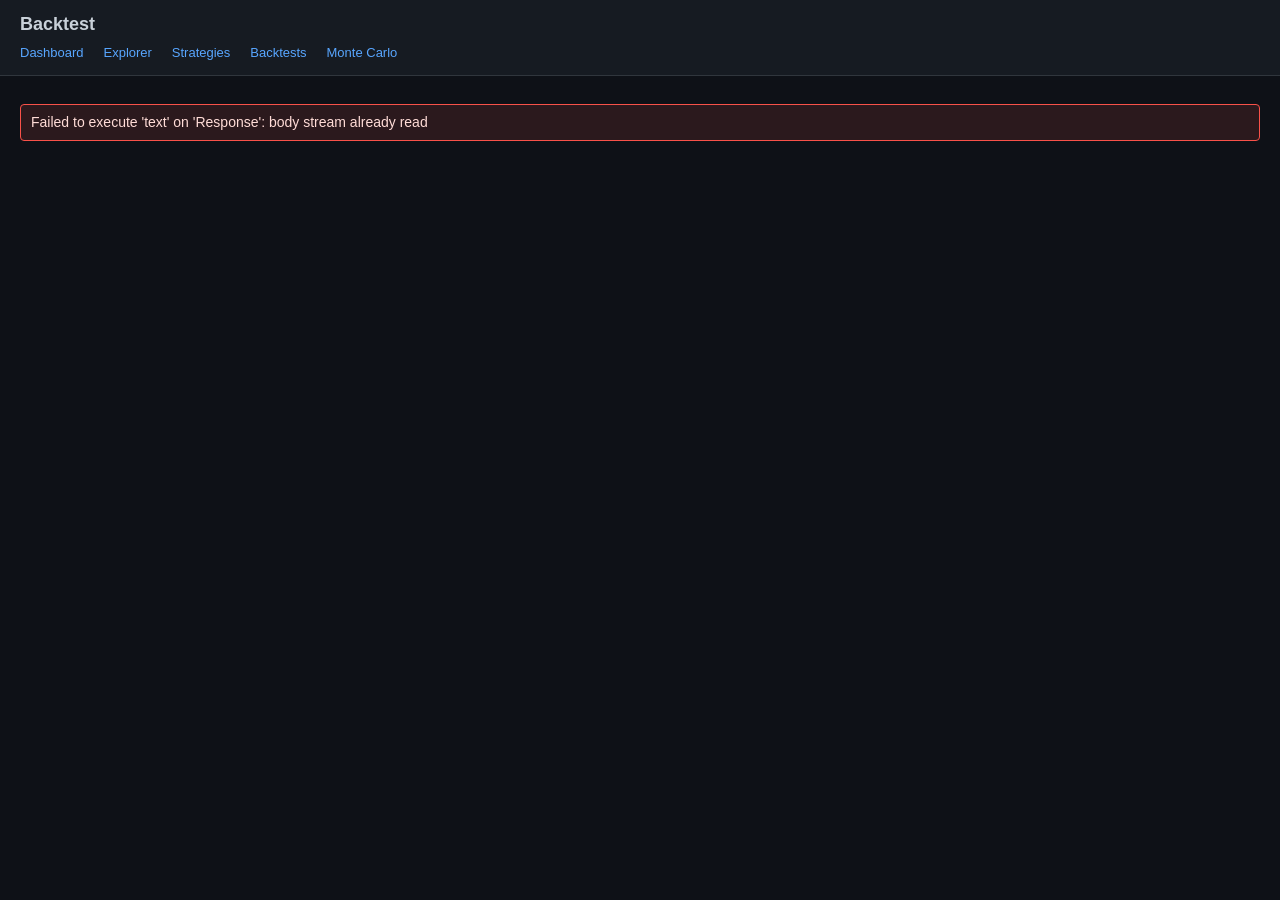
==== leadlag/ui/backtest.html @ 1ca6443f "Implement phase C backtest monte carlo UI" ====
<!doctype html>
<html lang="en">
<head>
<meta charset="utf-8">
<title>leadlag - backtest</title>
<link rel="stylesheet" href="style.css">
<script src="https://cdn.plot.ly/plotly-2.35.2.min.js"></script>
</head>
<body>
<header><h1>Backtest</h1>
<nav>
  <a href="dashboard.html">Dashboard</a>
  <a href="explorer.html">Explorer</a>
  <a href="strategy.html">Strategies</a>
  <a href="backtest.html">Backtests</a>
  <a href="montecarlo.html">Monte Carlo</a>
</nav>
</header>
<main>
<section id="list" hidden>
  <h2>All backtests</h2>
  <div id="listStatus" class="muted">Loading...</div>
  <table id="bts"><thead><tr>
    <th>id</th><th>strategy</th><th>session</th><th>n trades</th><th>net bps</th>
    <th>avg trade</th><th>win</th><th>sharpe</th><th>Monte Carlo</th>
  </tr></thead><tbody></tbody></table>
</section>

<section id="detail" hidden>
  <div class="toolbar">
    <a id="mcLink" class="button-link" href="#">Run Monte Carlo</a>
    <a id="sessionLink" class="button-link" href="#">Open Session in Explorer</a>
    <button id="exportJson">Export JSON</button>
    <span id="status" class="muted">Loading...</span>
  </div>
  <h2 id="title"></h2>
  <div class="kv" id="meta"></div>
</section>

<section id="kpis" class="cards" hidden></section>

<section id="detailCharts" hidden>
  <h2>Equity</h2>
  <div class="toolbar">
    <span>Layers</span>
    <label><input class="layerToggle" value="gross" type="checkbox" checked> Gross</label>
    <label><input class="layerToggle" value="post_fee" type="checkbox" checked> Gross - Fees</label>
    <label><input class="layerToggle" value="net" type="checkbox" checked> Net</label>
  </div>
  <div class="chart tall" id="equityChart"></div>

  <h2>Distributions</h2>
  <div class="chart-grid">
    <div class="chart small" id="pnlHist"></div>
    <div class="chart small" id="holdHist"></div>
    <div class="chart small" id="magnitudeScatter"></div>
    <div class="chart small" id="timeScatter"></div>
    <div class="chart small" id="spreadScatter"></div>
  </div>

  <h2>Breakdowns</h2>
  <div class="breakdown-grid">
    <div>
      <h3>Fee & Slippage Impact</h3>
      <table id="impact"><thead><tr><th>component</th><th>bps</th></tr></thead><tbody></tbody></table>
    </div>
    <div>
      <h3>By Spread Bucket</h3>
      <table id="spreadBuckets"><thead><tr><th>bucket</th><th>n</th><th>avg net</th><th>win</th></tr></thead><tbody></tbody></table>
    </div>
    <div>
      <h3>By Venue</h3>
      <table id="byVenue"><thead><tr><th>venue</th><th>n</th><th>avg net</th><th>fee</th><th>slip</th><th>win</th></tr></thead><tbody></tbody></table>
    </div>
    <div>
      <h3>By Signal</h3>
      <table id="bySignal"><thead><tr><th>signal</th><th>n</th><th>avg net</th><th>win</th></tr></thead><tbody></tbody></table>
    </div>
  </div>
</section>

<section id="tradesSection" hidden>
  <h2>Trades</h2>
  <div class="toolbar">
    <label>Signal <select id="signalFilter"><option value="">All</option><option>A</option><option>B</option><option>C</option></select></label>
    <label>Venue <select id="venueFilter"><option value="">All</option></select></label>
    <label>PnL <select id="pnlFilter"><option value="">All</option><option value="profit">Profit only</option><option value="loss">Loss only</option></select></label>
    <label>Exit <select id="exitFilter"><option value="">All</option></select></label>
    <label>Spread <select id="spreadFilter"><option value="">All</option><option value="0-1">0-1 bps</option><option value="1-2">1-2 bps</option><option value="2-5">2-5 bps</option><option value="5+">>5 bps</option><option value="N/A">N/A</option></select></label>
    <label>Sort <select id="sortTrades"><option value="time">time</option><option value="net">net pnl</option><option value="magnitude">magnitude</option><option value="spread">spread</option></select></label>
    <span id="tradeSummary" class="muted"></span>
  </div>
  <div class="table-scroll">
    <table id="trades"><thead><tr>
      <th>inspect</th><th>event</th><th>id</th><th>time UTC</th><th>signal</th><th>dir</th><th>σ</th>
      <th>venue</th><th>entry VWAP</th><th>entry exec</th><th>exit VWAP</th><th>exit exec</th>
      <th>reason</th><th>gross</th><th>fee</th><th>slip</th><th>net</th>
      <th>spread entry</th><th>spread exit</th><th>hold</th><th>MFE</th><th>MAE</th><th>hit</th>
    </tr></thead><tbody></tbody></table>
  </div>
</section>
</main>
<script src="app.js"></script>
<script>
let btId = qs("id");
let meta = {};
let stats = {};
let equity = [];
let trades = [];
let filteredTrades = [];

const plotLayout = {
  paper_bgcolor: "#0e1117",
  plot_bgcolor: "#0e1117",
  font: { color: "#c9d1d9" },
  margin: { t: 26, r: 55, b: 45, l: 55 },
};
const plotConfig = { responsive: true, displayModeBar: true };

async function init() {
  if (!btId) return showList();
  document.getElementById("detail").hidden = false;
  document.getElementById("kpis").hidden = false;
  document.getElementById("detailCharts").hidden = false;
  document.getElementById("tradesSection").hidden = false;
  meta = await fetchJSON(`/api/backtests/${btId}/meta`);
  stats = await fetchJSON(`/api/backtests/${btId}/stats`);
  equity = await fetchJSON(`/api/backtests/${btId}/equity`);
  trades = await fetchJSON(`/api/backtests/${btId}/trades`);
  renderHeader();
  renderCards();
  renderEquity();
  renderDistributions();
  renderBreakdowns();
  setupTradeFilters();
  applyTradeFilters();
  document.getElementById("status").textContent = "";
}

async function showList() {
  document.getElementById("list").hidden = false;
  const rows = await fetchJSON("/api/backtests");
  document.getElementById("listStatus").textContent = rows.length ? "" : "No backtests saved yet.";
  fillTable("#bts", rows, r => [
    linkTo(`backtest.html?id=${r.id}`, r.id),
    r.strategy,
    r.session_id,
    r.n_trades,
    fmt(r.total_net_pnl_bps),
    fmt(r.avg_trade_bps),
    pct(r.win_rate),
    fmt(r.sharpe),
    linkTo(`montecarlo.html?backtest=${r.id}`, "open"),
  ]);
}

function renderHeader() {
  document.getElementById("title").textContent = `${meta.strategy_name || btId} on ${meta.session_id || "session"}`;
  document.getElementById("mcLink").href = `montecarlo.html?backtest=${btId}`;
  document.getElementById("sessionLink").href = `explorer.html?session=${meta.session_id || ""}`;
  document.getElementById("exportJson").onclick = () => {
    const blob = new Blob([JSON.stringify({ meta, stats, equity, trades }, null, 2)], { type: "application/json" });
    const a = document.createElement("a");
    a.href = URL.createObjectURL(blob);
    a.download = `${btId}.json`;
    a.click();
    URL.revokeObjectURL(a.href);
  };
  const kv = document.getElementById("meta");
  kv.innerHTML = "";
  [
    ["strategy", meta.strategy_name],
    ["version", meta.strategy_version],
    ["session", meta.session_id],
    ["created", meta.backtest_date_utc || meta.created_at],
    ["computation", `${fmt(Number(meta.computation_time_s || 0), 3)}s`],
    ["slippage", meta.slippage_model],
    ["entry type", meta.entry_type],
    ["position mode", meta.position_mode],
    ["params override", JSON.stringify(meta.params_override || {})],
  ].forEach(([k, v]) => {
    kv.appendChild(el("div", { class: "k" }, [k]));
    kv.appendChild(el("div", {}, [String(v ?? "—")]));
  });
}

function renderCards() {
  const cards = [
    ["Total Net", `${signed(Number(stats.total_net_pnl_bps || 0))} bps`],
    ["Trades", stats.n_trades || 0],
    ["Win Rate", pct(stats.win_rate)],
    ["Profit Factor", fmt(stats.profit_factor)],
    ["Sharpe", fmt(stats.sharpe)],
    ["Max DD", `${fmt(stats.max_drawdown_bps)} bps`],
    ["Avg Trade", `${signed(Number(stats.avg_trade_bps || 0))} bps`],
    ["Fees", `${fmt(stats.total_fees_bps)} bps`],
    ["Slippage", `${fmt(stats.total_slippage_bps)} bps`],
    ["Avg Spread", `${fmt(stats.avg_spread_at_entry_bps)} bps`],
    ["Avg MFE", `${fmt(stats.avg_mfe_bps)} bps`],
    ["Avg MAE", `${fmt(stats.avg_mae_bps)} bps`],
  ];
  const box = document.getElementById("kpis");
  box.innerHTML = "";
  cards.forEach(([label, value]) => box.appendChild(el("div", { class: "metric-card" }, [
    el("div", { class: "metric-label" }, [label]),
    el("div", { class: "metric-value" }, [String(value)]),
  ])));
}

function renderEquity() {
  const xs = equity.map(r => new Date(Number(r.ts_ms)));
  const on = value => [...document.querySelectorAll(".layerToggle")].some(i => i.value === value && i.checked);
  const traces = [];
  if (on("gross")) traces.push({ x: xs, y: equity.map(r => r.gross_equity_bps), name: "Gross", mode: "lines", yaxis: "y" });
  if (on("post_fee")) traces.push({ x: xs, y: equity.map(r => r.post_fee_equity_bps), name: "Gross - Fees", mode: "lines", yaxis: "y" });
  if (on("net")) traces.push({ x: xs, y: equity.map(r => r.net_equity_bps), name: "Net", mode: "lines+markers", yaxis: "y",
    customdata: equity.map(r => r.trade_id), marker: { size: 7, color: equity.map(r => tradeById(r.trade_id)?.net_pnl_bps >= 0 ? "#3fb950" : "#f85149") } });
  traces.push({ x: xs, y: equity.map(r => r.drawdown_bps), name: "Drawdown", mode: "lines", fill: "tozeroy", yaxis: "y2", line: { color: "#f85149" } });
  const layout = {
    ...plotLayout,
    hovermode: "x unified",
    xaxis: { title: "UTC" },
    yaxis: { title: "cumulative bps", domain: [0.32, 1.0] },
    yaxis2: { title: "drawdown bps", domain: [0.0, 0.22] },
    legend: { orientation: "h", y: 1.08 },
  };
  Plotly.react("equityChart", traces, layout, plotConfig);
  document.getElementById("equityChart").on("plotly_click", ev => {
    const tid = ev.points && ev.points[0] && ev.points[0].customdata;
    if (tid !== undefined && tid !== null) location.href = `trade.html?backtest=${btId}&trade=${tid}`;
  });
}

function renderDistributions() {
  Plotly.react("pnlHist", [{ x: trades.map(t => t.net_pnl_bps), type: "histogram", name: "Net PnL" }], {
    ...plotLayout, title: { text: "PnL per trade" }, xaxis: { title: "net bps" }, yaxis: { title: "count" },
  }, plotConfig);
  Plotly.react("holdHist", [{ x: trades.map(t => t.hold_ms), type: "histogram", name: "Hold" }], {
    ...plotLayout, title: { text: "Hold times" }, xaxis: { title: "ms" }, yaxis: { title: "count" },
  }, plotConfig);
  scatter("magnitudeScatter", trades.map(t => t.magnitude_sigma), trades.map(t => t.net_pnl_bps), "Magnitude vs PnL", "sigma", "net bps");
  scatter("timeScatter", trades.map(t => new Date(Number(t.entry_ts_ms)).getUTCHours() + new Date(Number(t.entry_ts_ms)).getUTCMinutes() / 60), trades.map(t => t.net_pnl_bps), "Time of day vs PnL", "UTC hour", "net bps");
  scatter("spreadScatter", trades.map(t => t.spread_at_entry_bps), trades.map(t => t.net_pnl_bps), "Spread at entry vs PnL", "spread bps", "net bps");
}

function scatter(id, x, y, title, xt, yt) {
  Plotly.react(id, [{ x, y, type: "scatter", mode: "markers", marker: { color: y.map(v => Number(v) >= 0 ? "#3fb950" : "#f85149"), size: 7 }, customdata: trades.map(t => t.trade_id) }], {
    ...plotLayout, title: { text: title }, xaxis: { title: xt }, yaxis: { title: yt },
  }, plotConfig);
  document.getElementById(id).on("plotly_click", ev => {
    const tid = ev.points && ev.points[0] && ev.points[0].customdata;
    if (tid !== undefined && tid !== null) location.href = `trade.html?backtest=${btId}&trade=${tid}`;
  });
}

function renderBreakdowns() {
  const impact = stats.fee_impact || {};
  fillTable("#impact", [
    ["Gross", impact.gross_bps],
    ["Fees", -Math.abs(Number(impact.fees_bps || 0))],
    ["Slippage", -Math.abs(Number(impact.slippage_bps || 0))],
    ["Net", impact.net_bps],
  ], r => [r[0], signed(Number(r[1] || 0))]);
  fillGroupTable("#spreadBuckets", stats.by_spread_bucket || {});
  fillRichGroupTable("#byVenue", stats.by_venue || {});
  fillGroupTable("#bySignal", stats.by_signal || {});
}

function fillGroupTable(sel, obj) {
  const rows = Object.entries(obj).map(([k, v]) => ({ key: k, ...v }));
  fillTable(sel, rows, r => [r.key, r.n, fmt(r.avg_net_pnl_bps ?? r.avg_pnl_bps), pct(r.win_rate)]);
}
function fillRichGroupTable(sel, obj) {
  const rows = Object.entries(obj).map(([k, v]) => ({ key: k, ...v }));
  fillTable(sel, rows, r => [r.key, r.n, fmt(r.avg_pnl_bps), fmt(r.avg_fee_bps), fmt(r.avg_slippage_bps), pct(r.win_rate)]);
}

function setupTradeFilters() {
  const venues = [...new Set(trades.map(t => t.venue))].sort();
  const exits = [...new Set(trades.map(t => t.exit_reason))].sort();
  document.getElementById("venueFilter").innerHTML = `<option value="">All</option>` + venues.map(v => `<option value="${v}">${v}</option>`).join("");
  document.getElementById("exitFilter").innerHTML = `<option value="">All</option>` + exits.map(v => `<option value="${v}">${v}</option>`).join("");
  ["signalFilter", "venueFilter", "pnlFilter", "exitFilter", "spreadFilter", "sortTrades"].forEach(id => {
    document.getElementById(id).onchange = applyTradeFilters;
  });
}

function applyTradeFilters() {
  const sig = document.getElementById("signalFilter").value;
  const venue = document.getElementById("venueFilter").value;
  const pnl = document.getElementById("pnlFilter").value;
  const exit = document.getElementById("exitFilter").value;
  const spread = document.getElementById("spreadFilter").value;
  filteredTrades = trades.filter(t => {
    if (sig && t.signal_type !== sig) return false;
    if (venue && t.venue !== venue) return false;
    if (pnl === "profit" && Number(t.net_pnl_bps) <= 0) return false;
    if (pnl === "loss" && Number(t.net_pnl_bps) >= 0) return false;
    if (exit && t.exit_reason !== exit) return false;
    if (spread && bucketOf(t.spread_at_entry_bps) !== spread) return false;
    return true;
  });
  const sort = document.getElementById("sortTrades").value;
  if (sort === "net") filteredTrades.sort((a, b) => Number(b.net_pnl_bps) - Number(a.net_pnl_bps));
  else if (sort === "magnitude") filteredTrades.sort((a, b) => Number(b.magnitude_sigma) - Number(a.magnitude_sigma));
  else if (sort === "spread") filteredTrades.sort((a, b) => Number(b.spread_at_entry_bps || -1) - Number(a.spread_at_entry_bps || -1));
  else filteredTrades.sort((a, b) => Number(a.entry_ts_ms) - Number(b.entry_ts_ms));
  renderTradesTable();
}

function renderTradesTable() {
  document.getElementById("tradeSummary").textContent = `Showing ${filteredTrades.length} of ${trades.length} trades`;
  fillTable("#trades", filteredTrades, t => [
    linkTo(`trade.html?backtest=${btId}&trade=${t.trade_id}`, "Inspect"),
    linkTo(`explorer.html?session=${meta.session_id}&event=${t.signal_bin_idx}&mode=trade&backtest=${btId}&trade=${t.trade_id}`, "View Event"),
    t.trade_id,
    utc(t.entry_ts_ms),
    t.signal_type,
    Number(t.direction) > 0 ? "UP" : "DOWN",
    fmt(t.magnitude_sigma),
    t.venue,
    fmt(t.entry_price_vwap, 4),
    fmt(t.entry_price_exec, 4),
    fmt(t.exit_price_vwap, 4),
    fmt(t.exit_price_exec, 4),
    t.exit_reason,
    signed(Number(t.gross_pnl_bps)),
    `${fmt(t.fee_total_bps)} (${t.fee_type_entry || t.fee_type}/${t.fee_type_exit || "taker"})`,
    `${fmt(t.slippage_total_bps)} (${t.slippage_source_entry || t.slippage_source})`,
    signed(Number(t.net_pnl_bps)),
    t.spread_at_entry_bps === null ? "N/A" : fmt(t.spread_at_entry_bps),
    t.spread_at_exit_bps === null ? "N/A" : fmt(t.spread_at_exit_bps),
    fmt(t.hold_ms, 0),
    fmt(t.mfe_bps),
    fmt(t.mae_bps),
    Number(t.net_pnl_bps) > 0 ? "yes" : "no",
  ]);
  document.querySelectorAll("#trades tbody tr").forEach((tr, i) => {
    tr.classList.toggle("profit-row", Number(filteredTrades[i].net_pnl_bps) >= 0);
    tr.classList.toggle("loss-row", Number(filteredTrades[i].net_pnl_bps) < 0);
  });
}

function bucketOf(spread) {
  if (spread === null || spread === undefined || Number.isNaN(Number(spread))) return "N/A";
  const s = Number(spread);
  if (s <= 1) return "0-1";
  if (s <= 2) return "1-2";
  if (s <= 5) return "2-5";
  return "5+";
}
function tradeById(id) {
  return trades.find(t => Number(t.trade_id) === Number(id));
}

document.querySelectorAll(".layerToggle").forEach(input => input.onchange = renderEquity);

(async () => {
  try {
    await init();
  } catch (err) {
    showError("main", err);
  }
})();
</script>
</body>
</html>
---- leadlag/ui/style.css ----
* { box-sizing: border-box; }
body { font: 14px/1.4 -apple-system, BlinkMacSystemFont, "Segoe UI", Roboto, sans-serif;
       margin: 0; padding: 0; background: #0e1117; color: #c9d1d9; }
header { padding: 12px 20px; background: #161b22; border-bottom: 1px solid #30363d; }
header h1 { margin: 0 0 6px; font-size: 18px; }
nav a { color: #58a6ff; margin-right: 16px; text-decoration: none; font-size: 13px; }
nav a:hover { text-decoration: underline; }
main { padding: 20px; max-width: 1400px; margin: 0 auto; }
section { margin-bottom: 32px; }
h2 { font-size: 15px; border-bottom: 1px solid #30363d; padding-bottom: 6px; margin: 0 0 12px; }
table { border-collapse: collapse; width: 100%; font-size: 13px; }
th, td { text-align: left; padding: 6px 10px; border-bottom: 1px solid #21262d; }
th { background: #161b22; color: #8b949e; font-weight: normal; }
tr:hover td { background: #161b22; }
a { color: #58a6ff; text-decoration: none; }
a:hover { text-decoration: underline; }
.filters, .toolbar { display: flex; gap: 8px; flex-wrap: wrap; margin-bottom: 12px; align-items: center; }
.filters input, .filters select, .filters button,
.toolbar input, .toolbar select, .toolbar button, .button-link {
  background: #161b22; color: #c9d1d9; border: 1px solid #30363d;
  padding: 4px 8px; font: inherit; border-radius: 4px;
}
.filters button, .toolbar button, .button-link { cursor: pointer; }
.filters button:hover, .toolbar button:hover, .button-link:hover { background: #21262d; text-decoration: none; }
.segmented button.active { border-color: #58a6ff; background: #0d419d; color: #fff; }
.button-link.disabled { opacity: 0.45; pointer-events: none; }
.kv { display: grid; grid-template-columns: 200px 1fr; row-gap: 4px; font-size: 13px; }
.kv.compact { grid-template-columns: 150px 1fr; }
.kv .k { color: #8b949e; }
pre { background: #161b22; padding: 12px; border-radius: 4px; overflow-x: auto; font-size: 12px; }
.chart { width: 100%; height: 420px; margin-top: 12px; }
.chart.tall { height: 620px; }
.chart.small { height: 330px; margin-top: 0; }
.muted { color: #8b949e; }
.error, .banner {
  border: 1px solid #f85149; color: #ffdcd7; background: rgba(248,81,73,0.12);
  padding: 8px 10px; border-radius: 4px; margin: 8px 0;
}
.banner { border-color: #d29922; color: #f0d98a; background: rgba(210,153,34,0.12); }
.section-title { color: #f0f6fc; font-size: 15px; margin-bottom: 8px; }
.explorer-grid {
  display: grid; grid-template-columns: minmax(360px, 42%) 1fr; gap: 18px; align-items: start;
}
.event-panel { max-height: 780px; overflow: auto; border: 1px solid #21262d; }
.event-panel table, #followers { table-layout: fixed; }
tr.selected td { background: #1f6feb33; }
.chart-panel { min-width: 0; }
.trade-grid {
  display: grid; grid-template-columns: minmax(0, 1fr) 330px; gap: 18px; align-items: start;
}
.trade-summary { display: flex; flex-wrap: wrap; gap: 8px; }
.pill {
  border: 1px solid #30363d; border-radius: 4px; padding: 6px 8px; background: #161b22;
}
aside { border-left: 1px solid #30363d; padding-left: 16px; }
.cards {
  display: grid; grid-template-columns: repeat(auto-fit, minmax(150px, 1fr));
  gap: 10px; margin-bottom: 22px;
}
.metric-card {
  border: 1px solid #30363d; background: #161b22; border-radius: 6px;
  padding: 10px; min-height: 74px;
}
.metric-label { color: #8b949e; font-size: 12px; margin-bottom: 6px; }
.metric-value { color: #f0f6fc; font-size: 18px; font-weight: 600; }
.chart-grid {
  display: grid; grid-template-columns: repeat(auto-fit, minmax(360px, 1fr));
  gap: 14px; margin-bottom: 24px;
}
.breakdown-grid {
  display: grid; grid-template-columns: repeat(auto-fit, minmax(280px, 1fr));
  gap: 16px;
}
h3 { font-size: 13px; color: #8b949e; font-weight: 600; margin: 0 0 8px; }
.table-scroll { max-height: 720px; overflow: auto; border: 1px solid #21262d; }
.profit-row td { background: rgba(63,185,80,0.035); }
.loss-row td { background: rgba(248,81,73,0.04); }
@media (max-width: 980px) {
  .explorer-grid, .trade-grid { grid-template-columns: 1fr; }
  aside { border-left: 0; padding-left: 0; }
}
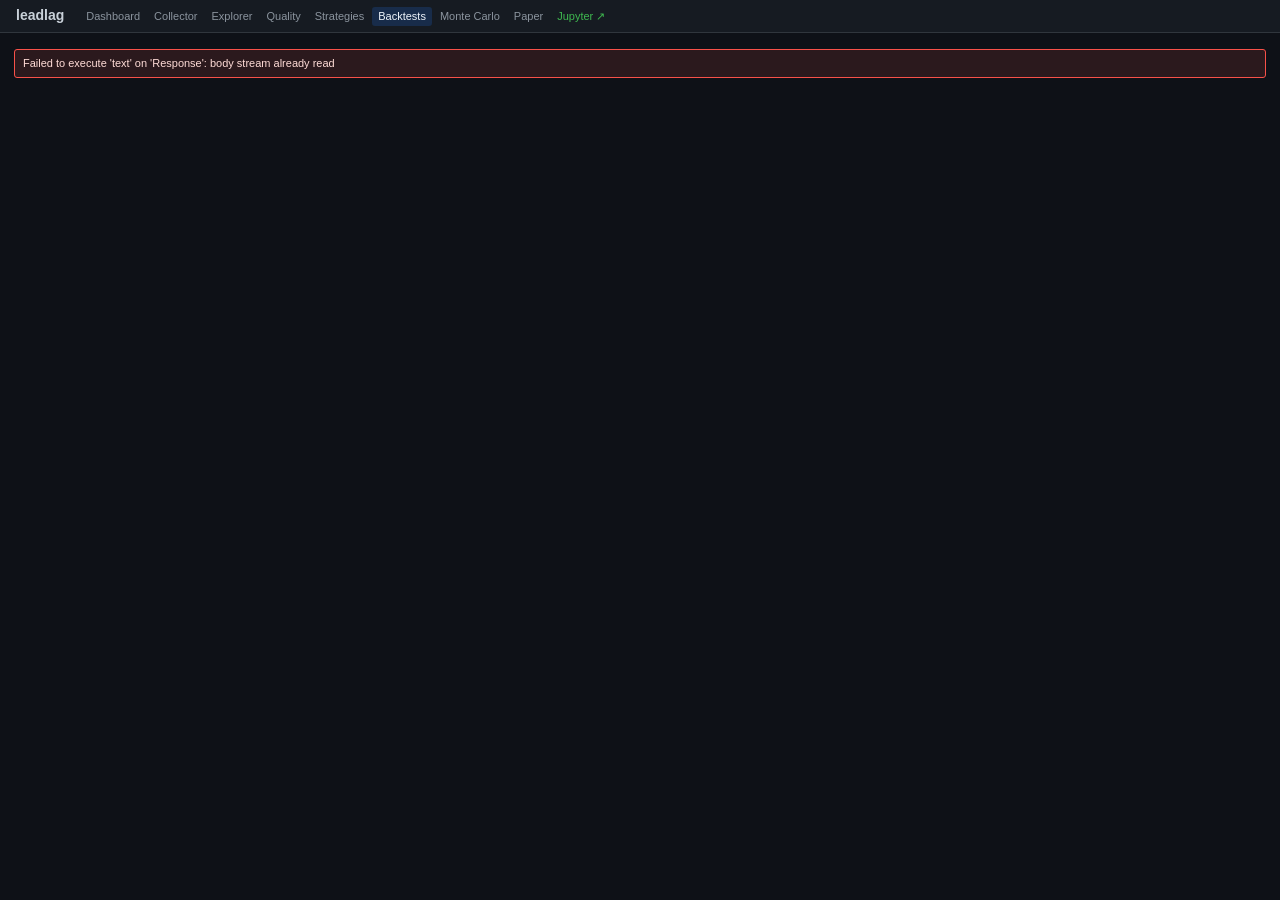
==== commit 0617eb98: "before 07 audit  apply" ====
--- a/leadlag/ui/backtest.html
+++ b/leadlag/ui/backtest.html
@@ -7,13 +7,17 @@
 <script src="https://cdn.plot.ly/plotly-2.35.2.min.js"></script>
 </head>
 <body>
-<header><h1>Backtest</h1>
+<header><h1>leadlag</h1>
 <nav>
   <a href="dashboard.html">Dashboard</a>
+  <a href="collector.html">Collector</a>
   <a href="explorer.html">Explorer</a>
+  <a href="quality.html">Quality</a>
   <a href="strategy.html">Strategies</a>
-  <a href="backtest.html">Backtests</a>
+  <a href="backtest.html" class="active">Backtests</a>
   <a href="montecarlo.html">Monte Carlo</a>
+  <a href="paper.html">Paper</a>
+  <a href="/leadlag-lab/lab/" target="_blank" class="nav-jupyter">Jupyter ↗</a>
 </nav>
 </header>
 <main>
@@ -37,7 +41,20 @@
   <div class="kv" id="meta"></div>
 </section>
 
-<section id="kpis" class="cards" hidden></section>
+<section id="kpis" class="kpi-groups" hidden>
+  <div class="section-group kpi-group">
+    <h3>PnL</h3>
+    <div class="cards" id="pnlCards"></div>
+  </div>
+  <div class="section-group kpi-group">
+    <h3>Risk</h3>
+    <div class="cards" id="riskCards"></div>
+  </div>
+  <div class="section-group kpi-group">
+    <h3>Execution</h3>
+    <div class="cards" id="execCards"></div>
+  </div>
+</section>
 
 <section id="detailCharts" hidden>
   <h2>Equity</h2>
@@ -45,6 +62,7 @@
     <span>Layers</span>
     <label><input class="layerToggle" value="gross" type="checkbox" checked> Gross</label>
     <label><input class="layerToggle" value="post_fee" type="checkbox" checked> Gross - Fees</label>
+    <label><input class="layerToggle" value="slippage" type="checkbox" checked> -Slippage</label>
     <label><input class="layerToggle" value="net" type="checkbox" checked> Net</label>
   </div>
   <div class="chart tall" id="equityChart"></div>
@@ -75,6 +93,14 @@
     <div>
       <h3>By Signal</h3>
       <table id="bySignal"><thead><tr><th>signal</th><th>n</th><th>avg net</th><th>win</th></tr></thead><tbody></tbody></table>
+    </div>
+    <div>
+      <h3>By Entry Type</h3>
+      <table id="byEntryType"><thead><tr><th>type</th><th>n</th><th>avg fee</th><th>avg slip</th><th>fill rate</th><th>win</th></tr></thead><tbody></tbody></table>
+    </div>
+    <div>
+      <h3>By Exit Reason</h3>
+      <table id="byExitReason"><thead><tr><th>reason</th><th>n</th><th>avg net</th><th>win</th></tr></thead><tbody></tbody></table>
     </div>
   </div>
 </section>
@@ -108,14 +134,6 @@
 let equity = [];
 let trades = [];
 let filteredTrades = [];
-
-const plotLayout = {
-  paper_bgcolor: "#0e1117",
-  plot_bgcolor: "#0e1117",
-  font: { color: "#c9d1d9" },
-  margin: { t: 26, r: 55, b: 45, l: 55 },
-};
-const plotConfig = { responsive: true, displayModeBar: true };
 
 async function init() {
   if (!btId) return showList();
@@ -180,31 +198,40 @@
     ["params override", JSON.stringify(meta.params_override || {})],
   ].forEach(([k, v]) => {
     kv.appendChild(el("div", { class: "k" }, [k]));
-    kv.appendChild(el("div", {}, [String(v ?? "—")]));
+    kv.appendChild(el("div", {}, [String(v ?? "\u2014")]));
   });
 }
 
 function renderCards() {
-  const cards = [
+  fillCards("pnlCards", [
     ["Total Net", `${signed(Number(stats.total_net_pnl_bps || 0))} bps`],
+    ["Avg Trade", `${signed(Number(stats.avg_trade_bps || 0))} bps`],
+    ["Profit Factor", fmt(stats.profit_factor)],
+    ["Fees", `${fmt(stats.total_fees_bps)} bps`],
+    ["Slippage", `${fmt(stats.total_slippage_bps)} bps`],
+    ["Avg Win", `${signed(Number(stats.avg_win_bps || 0))} bps`],
+    ["Avg Loss", `${signed(Number(stats.avg_loss_bps || 0))} bps`],
+    ["Best Trade", `${signed(Number(stats.best_trade_bps || 0))} bps`],
+    ["Worst Trade", `${signed(Number(stats.worst_trade_bps || 0))} bps`],
+    ["Fee % of Gross", stats.fee_pct_of_gross != null ? fmt(stats.fee_pct_of_gross) + "%" : "—"],
+    ["Slippage % of Gross", stats.slippage_pct_of_gross != null ? fmt(stats.slippage_pct_of_gross) + "%" : "—"],
+  ]);
+  fillCards("riskCards", [
+    ["Sharpe", fmt(stats.sharpe)],
+    ["Max DD", `${fmt(stats.max_drawdown_bps)} bps`],
+    ["Max DD Duration", stats.max_dd_duration_ms != null ? seconds(stats.max_dd_duration_ms / 1000) : "—"],
+    ["Avg MFE", `${fmt(stats.avg_mfe_bps)} bps`],
+    ["Avg MAE", `${fmt(stats.avg_mae_bps)} bps`],
+    ["MFE/MAE Ratio", stats.mfe_mae_ratio != null ? fmt(stats.mfe_mae_ratio) : "—"],
+    ["Consec Wins", stats.consecutive_wins != null ? stats.consecutive_wins : "—"],
+    ["Consec Losses", stats.consecutive_losses != null ? stats.consecutive_losses : "—"],
+  ]);
+  fillCards("execCards", [
     ["Trades", stats.n_trades || 0],
     ["Win Rate", pct(stats.win_rate)],
-    ["Profit Factor", fmt(stats.profit_factor)],
-    ["Sharpe", fmt(stats.sharpe)],
-    ["Max DD", `${fmt(stats.max_drawdown_bps)} bps`],
-    ["Avg Trade", `${signed(Number(stats.avg_trade_bps || 0))} bps`],
-    ["Fees", `${fmt(stats.total_fees_bps)} bps`],
-    ["Slippage", `${fmt(stats.total_slippage_bps)} bps`],
     ["Avg Spread", `${fmt(stats.avg_spread_at_entry_bps)} bps`],
-    ["Avg MFE", `${fmt(stats.avg_mfe_bps)} bps`],
-    ["Avg MAE", `${fmt(stats.avg_mae_bps)} bps`],
-  ];
-  const box = document.getElementById("kpis");
-  box.innerHTML = "";
-  cards.forEach(([label, value]) => box.appendChild(el("div", { class: "metric-card" }, [
-    el("div", { class: "metric-label" }, [label]),
-    el("div", { class: "metric-value" }, [String(value)]),
-  ])));
+    ["Trades/Hour", stats.trades_per_hour != null ? fmt(stats.trades_per_hour) : "—"],
+  ]);
 }
 
 function renderEquity() {
@@ -213,18 +240,26 @@
   const traces = [];
   if (on("gross")) traces.push({ x: xs, y: equity.map(r => r.gross_equity_bps), name: "Gross", mode: "lines", yaxis: "y" });
   if (on("post_fee")) traces.push({ x: xs, y: equity.map(r => r.post_fee_equity_bps), name: "Gross - Fees", mode: "lines", yaxis: "y" });
+  if (on("slippage")) {
+    traces.push({ x: xs, y: equity.map(r => r.post_fee_equity_bps), name: "Slippage upper", mode: "none", yaxis: "y", showlegend: false, hoverinfo: "skip" });
+    traces.push({ x: xs, y: equity.map(r => r.net_equity_bps), name: "Slippage impact", mode: "lines", fill: "tonexty", fillcolor: "rgba(248,81,73,0.15)", line: { color: "rgba(248,81,73,0.4)", width: 1 }, yaxis: "y", showlegend: true });
+  }
   if (on("net")) traces.push({ x: xs, y: equity.map(r => r.net_equity_bps), name: "Net", mode: "lines+markers", yaxis: "y",
-    customdata: equity.map(r => r.trade_id), marker: { size: 7, color: equity.map(r => tradeById(r.trade_id)?.net_pnl_bps >= 0 ? "#3fb950" : "#f85149") } });
+    customdata: equity.map(r => r.trade_id),
+    marker: {
+      size: trades.map(t => 3 + Math.abs(Number(t.magnitude_sigma || 0)) * 2),
+      color: equity.map(r => tradeById(r.trade_id)?.net_pnl_bps >= 0 ? "#3fb950" : "#f85149")
+    } });
   traces.push({ x: xs, y: equity.map(r => r.drawdown_bps), name: "Drawdown", mode: "lines", fill: "tozeroy", yaxis: "y2", line: { color: "#f85149" } });
   const layout = {
-    ...plotLayout,
+    ...PLOT_LAYOUT,
     hovermode: "x unified",
     xaxis: { title: "UTC" },
     yaxis: { title: "cumulative bps", domain: [0.32, 1.0] },
     yaxis2: { title: "drawdown bps", domain: [0.0, 0.22] },
-    legend: { orientation: "h", y: 1.08 },
+    legend: { orientation: "h", y: 1.08, yanchor: "bottom", font: { size: 9 } },
   };
-  Plotly.react("equityChart", traces, layout, plotConfig);
+  Plotly.react("equityChart", traces, layout, PLOT_CFG);
   document.getElementById("equityChart").on("plotly_click", ev => {
     const tid = ev.points && ev.points[0] && ev.points[0].customdata;
     if (tid !== undefined && tid !== null) location.href = `trade.html?backtest=${btId}&trade=${tid}`;
@@ -233,20 +268,26 @@
 
 function renderDistributions() {
   Plotly.react("pnlHist", [{ x: trades.map(t => t.net_pnl_bps), type: "histogram", name: "Net PnL" }], {
-    ...plotLayout, title: { text: "PnL per trade" }, xaxis: { title: "net bps" }, yaxis: { title: "count" },
-  }, plotConfig);
+    ...PLOT_LAYOUT, title: { text: "PnL per trade" }, xaxis: { title: "net bps" }, yaxis: { title: "count" },
+  }, PLOT_CFG);
   Plotly.react("holdHist", [{ x: trades.map(t => t.hold_ms), type: "histogram", name: "Hold" }], {
-    ...plotLayout, title: { text: "Hold times" }, xaxis: { title: "ms" }, yaxis: { title: "count" },
-  }, plotConfig);
+    ...PLOT_LAYOUT, title: { text: "Hold times" }, xaxis: { title: "ms" }, yaxis: { title: "count" },
+  }, PLOT_CFG);
   scatter("magnitudeScatter", trades.map(t => t.magnitude_sigma), trades.map(t => t.net_pnl_bps), "Magnitude vs PnL", "sigma", "net bps");
   scatter("timeScatter", trades.map(t => new Date(Number(t.entry_ts_ms)).getUTCHours() + new Date(Number(t.entry_ts_ms)).getUTCMinutes() / 60), trades.map(t => t.net_pnl_bps), "Time of day vs PnL", "UTC hour", "net bps");
   scatter("spreadScatter", trades.map(t => t.spread_at_entry_bps), trades.map(t => t.net_pnl_bps), "Spread at entry vs PnL", "spread bps", "net bps");
 }
 
 function scatter(id, x, y, title, xt, yt) {
-  Plotly.react(id, [{ x, y, type: "scatter", mode: "markers", marker: { color: y.map(v => Number(v) >= 0 ? "#3fb950" : "#f85149"), size: 7 }, customdata: trades.map(t => t.trade_id) }], {
-    ...plotLayout, title: { text: title }, xaxis: { title: xt }, yaxis: { title: yt },
-  }, plotConfig);
+  Plotly.react(id, [{ x, y, type: "scatter", mode: "markers",
+    marker: {
+      color: y.map(v => Number(v) >= 0 ? "#3fb950" : "#f85149"),
+      size: trades.map(t => 3 + Math.abs(Number(t.magnitude_sigma || 0)) * 2)
+    },
+    customdata: trades.map(t => t.trade_id)
+  }], {
+    ...PLOT_LAYOUT, title: { text: title }, xaxis: { title: xt }, yaxis: { title: yt },
+  }, PLOT_CFG);
   document.getElementById(id).on("plotly_click", ev => {
     const tid = ev.points && ev.points[0] && ev.points[0].customdata;
     if (tid !== undefined && tid !== null) location.href = `trade.html?backtest=${btId}&trade=${tid}`;
@@ -264,6 +305,8 @@
   fillGroupTable("#spreadBuckets", stats.by_spread_bucket || {});
   fillRichGroupTable("#byVenue", stats.by_venue || {});
   fillGroupTable("#bySignal", stats.by_signal || {});
+  fillEntryTypeTable("#byEntryType", stats.by_entry_type || {});
+  fillExitReasonTable("#byExitReason", stats.by_exit_reason || {});
 }
 
 function fillGroupTable(sel, obj) {
@@ -273,6 +316,14 @@
 function fillRichGroupTable(sel, obj) {
   const rows = Object.entries(obj).map(([k, v]) => ({ key: k, ...v }));
   fillTable(sel, rows, r => [r.key, r.n, fmt(r.avg_pnl_bps), fmt(r.avg_fee_bps), fmt(r.avg_slippage_bps), pct(r.win_rate)]);
+}
+function fillEntryTypeTable(sel, obj) {
+  const rows = Object.entries(obj).map(([k, v]) => ({ key: k, ...v }));
+  fillTable(sel, rows, r => [r.key, r.n, fmt(r.avg_fee_bps), fmt(r.avg_slippage_bps), pct(r.fill_rate), pct(r.win_rate)]);
+}
+function fillExitReasonTable(sel, obj) {
+  const rows = Object.entries(obj).map(([k, v]) => ({ key: k, ...v }));
+  fillTable(sel, rows, r => [r.key, r.n, fmt(r.avg_net_pnl_bps), pct(r.win_rate)]);
 }
 
 function setupTradeFilters() {
@@ -310,31 +361,35 @@
 
 function renderTradesTable() {
   document.getElementById("tradeSummary").textContent = `Showing ${filteredTrades.length} of ${trades.length} trades`;
-  fillTable("#trades", filteredTrades, t => [
-    linkTo(`trade.html?backtest=${btId}&trade=${t.trade_id}`, "Inspect"),
-    linkTo(`explorer.html?session=${meta.session_id}&event=${t.signal_bin_idx}&mode=trade&backtest=${btId}&trade=${t.trade_id}`, "View Event"),
-    t.trade_id,
-    utc(t.entry_ts_ms),
-    t.signal_type,
-    Number(t.direction) > 0 ? "UP" : "DOWN",
-    fmt(t.magnitude_sigma),
-    t.venue,
-    fmt(t.entry_price_vwap, 4),
-    fmt(t.entry_price_exec, 4),
-    fmt(t.exit_price_vwap, 4),
-    fmt(t.exit_price_exec, 4),
-    t.exit_reason,
-    signed(Number(t.gross_pnl_bps)),
-    `${fmt(t.fee_total_bps)} (${t.fee_type_entry || t.fee_type}/${t.fee_type_exit || "taker"})`,
-    `${fmt(t.slippage_total_bps)} (${t.slippage_source_entry || t.slippage_source})`,
-    signed(Number(t.net_pnl_bps)),
-    t.spread_at_entry_bps === null ? "N/A" : fmt(t.spread_at_entry_bps),
-    t.spread_at_exit_bps === null ? "N/A" : fmt(t.spread_at_exit_bps),
-    fmt(t.hold_ms, 0),
-    fmt(t.mfe_bps),
-    fmt(t.mae_bps),
-    Number(t.net_pnl_bps) > 0 ? "yes" : "no",
-  ]);
+  fillTable("#trades", filteredTrades, t => {
+    const sigTd = el("td");
+    sigTd.innerHTML = sigBadge(t.signal_type);
+    return [
+      linkTo(`trade.html?backtest=${btId}&trade=${t.trade_id}`, "Inspect"),
+      linkTo(`explorer.html?session=${meta.session_id}&event=${t.signal_bin_idx}&mode=trade&backtest=${btId}&trade=${t.trade_id}`, "View Event"),
+      t.trade_id,
+      utc(t.entry_ts_ms),
+      sigTd,
+      Number(t.direction) > 0 ? "UP" : "DOWN",
+      fmt(t.magnitude_sigma),
+      t.venue,
+      fmt(t.entry_price_vwap, 4),
+      fmt(t.entry_price_exec, 4),
+      fmt(t.exit_price_vwap, 4),
+      fmt(t.exit_price_exec, 4),
+      t.exit_reason,
+      signed(Number(t.gross_pnl_bps)),
+      `${fmt(t.fee_total_bps)} (${t.fee_type_entry || t.fee_type}/${t.fee_type_exit || "taker"})`,
+      `${fmt(t.slippage_total_bps)} (${t.slippage_source_entry || t.slippage_source})`,
+      signed(Number(t.net_pnl_bps)),
+      t.spread_at_entry_bps === null ? "N/A" : fmt(t.spread_at_entry_bps),
+      t.spread_at_exit_bps === null ? "N/A" : fmt(t.spread_at_exit_bps),
+      fmt(t.hold_ms, 0),
+      fmt(t.mfe_bps),
+      fmt(t.mae_bps),
+      Number(t.net_pnl_bps) > 0 ? "yes" : "no",
+    ];
+  });
   document.querySelectorAll("#trades tbody tr").forEach((tr, i) => {
     tr.classList.toggle("profit-row", Number(filteredTrades[i].net_pnl_bps) >= 0);
     tr.classList.toggle("loss-row", Number(filteredTrades[i].net_pnl_bps) < 0);
--- a/leadlag/ui/style.css
+++ b/leadlag/ui/style.css
@@ -1,81 +1,170 @@
 * { box-sizing: border-box; }
-body { font: 14px/1.4 -apple-system, BlinkMacSystemFont, "Segoe UI", Roboto, sans-serif;
+body { font: 12px/1.35 -apple-system, BlinkMacSystemFont, "Segoe UI", Roboto, sans-serif;
        margin: 0; padding: 0; background: #0e1117; color: #c9d1d9; }
-header { padding: 12px 20px; background: #161b22; border-bottom: 1px solid #30363d; }
-header h1 { margin: 0 0 6px; font-size: 18px; }
-nav a { color: #58a6ff; margin-right: 16px; text-decoration: none; font-size: 13px; }
-nav a:hover { text-decoration: underline; }
-main { padding: 20px; max-width: 1400px; margin: 0 auto; }
-section { margin-bottom: 32px; }
-h2 { font-size: 15px; border-bottom: 1px solid #30363d; padding-bottom: 6px; margin: 0 0 12px; }
-table { border-collapse: collapse; width: 100%; font-size: 13px; }
-th, td { text-align: left; padding: 6px 10px; border-bottom: 1px solid #21262d; }
-th { background: #161b22; color: #8b949e; font-weight: normal; }
+
+/* ── Header & Nav ── */
+header { padding: 6px 16px; background: #161b22; border-bottom: 1px solid #30363d; display: flex; align-items: baseline; gap: 16px; flex-wrap: wrap; }
+header h1 { margin: 0; font-size: 14px; white-space: nowrap; }
+nav { display: flex; gap: 2px; flex-wrap: wrap; align-items: baseline; }
+nav a { color: #8b949e; text-decoration: none; font-size: 11px; padding: 2px 6px; border-radius: 3px; }
+nav a:hover { color: #c9d1d9; background: #21262d; text-decoration: none; }
+nav a.active { color: #f0f6fc; background: #1f6feb33; }
+.nav-jupyter { margin-left: auto; color: #3fb950 !important; font-size: 11px; }
+.nav-jupyter:hover { color: #56d364 !important; }
+
+/* ── Main ── */
+main { padding: 10px 14px; max-width: 1440px; margin: 0 auto; }
+section { margin-bottom: 14px; }
+h2 { font-size: 12px; color: #8b949e; text-transform: uppercase; letter-spacing: 0.5px;
+     border-bottom: 1px solid #21262d; padding-bottom: 4px; margin: 0 0 8px; }
+
+/* ── Tables ── */
+table { border-collapse: collapse; width: 100%; font-size: 11px; }
+th, td { text-align: left; padding: 2px 5px; border-bottom: 1px solid #21262d; white-space: nowrap; }
+th { background: #161b22; color: #8b949e; font-weight: 500; position: sticky; top: 0; z-index: 1; }
 tr:hover td { background: #161b22; }
 a { color: #58a6ff; text-decoration: none; }
 a:hover { text-decoration: underline; }
-.filters, .toolbar { display: flex; gap: 8px; flex-wrap: wrap; margin-bottom: 12px; align-items: center; }
+
+/* ── Toolbar & Filters ── */
+.filters, .toolbar { display: flex; gap: 5px; flex-wrap: wrap; margin-bottom: 8px; align-items: center; }
 .filters input, .filters select, .filters button,
 .toolbar input, .toolbar select, .toolbar button, .button-link {
   background: #161b22; color: #c9d1d9; border: 1px solid #30363d;
-  padding: 4px 8px; font: inherit; border-radius: 4px;
+  padding: 2px 6px; font: inherit; font-size: 11px; border-radius: 3px;
 }
 .filters button, .toolbar button, .button-link { cursor: pointer; }
 .filters button:hover, .toolbar button:hover, .button-link:hover { background: #21262d; text-decoration: none; }
 .segmented button.active { border-color: #58a6ff; background: #0d419d; color: #fff; }
 .button-link.disabled { opacity: 0.45; pointer-events: none; }
-.kv { display: grid; grid-template-columns: 200px 1fr; row-gap: 4px; font-size: 13px; }
-.kv.compact { grid-template-columns: 150px 1fr; }
+button:disabled { opacity: 0.45; cursor: not-allowed; }
+label { font-size: 11px; display: inline-flex; align-items: center; gap: 3px; }
+
+/* ── Key-Value ── */
+.kv { display: grid; grid-template-columns: 130px 1fr; row-gap: 2px; font-size: 11px; }
+.kv.compact { grid-template-columns: 100px 1fr; }
 .kv .k { color: #8b949e; }
-pre { background: #161b22; padding: 12px; border-radius: 4px; overflow-x: auto; font-size: 12px; }
-.chart { width: 100%; height: 420px; margin-top: 12px; }
-.chart.tall { height: 620px; }
-.chart.small { height: 330px; margin-top: 0; }
-.muted { color: #8b949e; }
+pre { background: #161b22; padding: 8px; border-radius: 3px; overflow-x: auto; font-size: 11px; }
+
+/* ── Charts ── */
+.chart { width: 100%; height: 300px; margin-top: 6px; }
+.chart.tall { height: 440px; }
+.chart.small { height: 240px; margin-top: 0; }
+
+/* ── Cards ── */
+.cards {
+  display: grid; grid-template-columns: repeat(auto-fit, minmax(100px, 1fr));
+  gap: 5px; margin-bottom: 10px;
+}
+.metric-card {
+  border: 1px solid #21262d; background: #161b22; border-radius: 4px;
+  padding: 5px 7px; min-height: 44px;
+}
+.metric-label { color: #8b949e; font-size: 9px; text-transform: uppercase; letter-spacing: 0.3px; margin-bottom: 2px; }
+.metric-value { color: #f0f6fc; font-size: 13px; font-weight: 600; }
+
+/* ── Grids ── */
+.chart-grid {
+  display: grid; grid-template-columns: repeat(auto-fit, minmax(240px, 1fr));
+  gap: 8px; margin-bottom: 10px;
+}
+.breakdown-grid {
+  display: grid; grid-template-columns: repeat(auto-fit, minmax(240px, 1fr));
+  gap: 10px;
+}
+.kpi-groups {
+  display: grid;
+  grid-template-columns: minmax(0, 1.35fr) minmax(0, 1fr) minmax(0, 0.9fr);
+  gap: 8px;
+  align-items: start;
+}
+.kpi-group { margin-bottom: 0; padding: 8px; }
+.kpi-group h3 { margin-bottom: 6px; }
+.kpi-group .cards {
+  grid-template-columns: repeat(auto-fit, minmax(118px, 1fr));
+  margin-bottom: 0;
+}
+
+/* ── Explorer ── */
+.explorer-grid {
+  display: grid; grid-template-columns: minmax(280px, 35%) 1fr; gap: 10px; align-items: start;
+}
+.event-panel { max-height: 580px; overflow: auto; border: 1px solid #21262d; }
+.event-panel table { table-layout: fixed; }
+tr.selected td { background: #1f6feb33; }
+.chart-panel { min-width: 0; overflow-x: auto; }
+#followers { min-width: 980px; table-layout: auto; }
+#followers th:nth-child(1), #followers td:nth-child(1) { min-width: 135px; }
+#followers th:nth-child(2), #followers td:nth-child(2),
+#followers th:nth-child(5), #followers td:nth-child(5),
+#followers th:nth-child(10), #followers td:nth-child(10) {
+  min-width: 58px;
+  text-align: center;
+}
+#followers th:nth-child(n+3), #followers td:nth-child(n+3) { text-align: right; }
+
+/* ── Trade Inspector ── */
+.trade-grid {
+  display: grid; grid-template-columns: minmax(0, 1fr) 260px; gap: 10px; align-items: start;
+}
+.trade-summary { display: flex; flex-wrap: wrap; gap: 4px; }
+.pill {
+  border: 1px solid #30363d; border-radius: 3px; padding: 2px 6px; background: #161b22; font-size: 11px;
+}
+aside { border-left: 1px solid #21262d; padding-left: 10px; }
+
+/* ── Log ── */
+.log-box {
+  height: 260px; overflow: auto; border: 1px solid #21262d; background: #0b0d12;
+  padding: 6px; font-family: ui-monospace, SFMono-Regular, Menlo, Consolas, monospace;
+  font-size: 11px; border-radius: 3px;
+}
+.log-box div { padding: 1px 0; border-bottom: 1px solid rgba(48,54,61,0.45); }
+
+/* ── Table Scroll ── */
+.table-scroll { max-height: 480px; overflow: auto; border: 1px solid #21262d; }
+
+/* ── Row Colors ── */
+.profit-row td { background: rgba(63,185,80,0.04); }
+.loss-row td { background: rgba(248,81,73,0.04); }
+
+/* ── Text ── */
+.muted { color: #8b949e; font-size: 11px; }
 .error, .banner {
   border: 1px solid #f85149; color: #ffdcd7; background: rgba(248,81,73,0.12);
-  padding: 8px 10px; border-radius: 4px; margin: 8px 0;
+  padding: 6px 8px; border-radius: 3px; margin: 6px 0; font-size: 11px;
 }
 .banner { border-color: #d29922; color: #f0d98a; background: rgba(210,153,34,0.12); }
-.section-title { color: #f0f6fc; font-size: 15px; margin-bottom: 8px; }
-.explorer-grid {
-  display: grid; grid-template-columns: minmax(360px, 42%) 1fr; gap: 18px; align-items: start;
+.section-title { color: #f0f6fc; font-size: 12px; margin-bottom: 4px; }
+h3 { font-size: 11px; color: #8b949e; font-weight: 600; margin: 0 0 6px; text-transform: uppercase; letter-spacing: 0.3px; }
+
+/* ── Signal & Direction Badges ── */
+.sig { display: inline-block; padding: 0 4px; border-radius: 2px; font-weight: 600; font-size: 10px; line-height: 16px; }
+.sig-a { background: #1f6feb33; color: #58a6ff; }
+.sig-b { background: #d2992233; color: #d29922; }
+.sig-c { background: #3fb95033; color: #3fb950; }
+.dir-up { color: #3fb950; }
+.dir-down { color: #f85149; }
+
+/* ── Check/Cross indicators ── */
+.ok { color: #3fb950; }
+.no { color: #f85149; }
+.na { color: #484f58; }
+
+/* ── Ping latency colors ── */
+.ping-ok { color: #3fb950; }
+.ping-warn { color: #d29922; }
+.ping-bad { color: #f85149; }
+
+/* ── Section Group ── */
+.section-group {
+  border: 1px solid #21262d; border-radius: 4px; padding: 10px; margin-bottom: 14px;
+  background: rgba(22,27,34,0.4);
 }
-.event-panel { max-height: 780px; overflow: auto; border: 1px solid #21262d; }
-.event-panel table, #followers { table-layout: fixed; }
-tr.selected td { background: #1f6feb33; }
-.chart-panel { min-width: 0; }
-.trade-grid {
-  display: grid; grid-template-columns: minmax(0, 1fr) 330px; gap: 18px; align-items: start;
-}
-.trade-summary { display: flex; flex-wrap: wrap; gap: 8px; }
-.pill {
-  border: 1px solid #30363d; border-radius: 4px; padding: 6px 8px; background: #161b22;
-}
-aside { border-left: 1px solid #30363d; padding-left: 16px; }
-.cards {
-  display: grid; grid-template-columns: repeat(auto-fit, minmax(150px, 1fr));
-  gap: 10px; margin-bottom: 22px;
-}
-.metric-card {
-  border: 1px solid #30363d; background: #161b22; border-radius: 6px;
-  padding: 10px; min-height: 74px;
-}
-.metric-label { color: #8b949e; font-size: 12px; margin-bottom: 6px; }
-.metric-value { color: #f0f6fc; font-size: 18px; font-weight: 600; }
-.chart-grid {
-  display: grid; grid-template-columns: repeat(auto-fit, minmax(360px, 1fr));
-  gap: 14px; margin-bottom: 24px;
-}
-.breakdown-grid {
-  display: grid; grid-template-columns: repeat(auto-fit, minmax(280px, 1fr));
-  gap: 16px;
-}
-h3 { font-size: 13px; color: #8b949e; font-weight: 600; margin: 0 0 8px; }
-.table-scroll { max-height: 720px; overflow: auto; border: 1px solid #21262d; }
-.profit-row td { background: rgba(63,185,80,0.035); }
-.loss-row td { background: rgba(248,81,73,0.04); }
+
+/* ── Responsive ── */
 @media (max-width: 980px) {
+  .kpi-groups { grid-template-columns: 1fr; }
   .explorer-grid, .trade-grid { grid-template-columns: 1fr; }
   aside { border-left: 0; padding-left: 0; }
 }
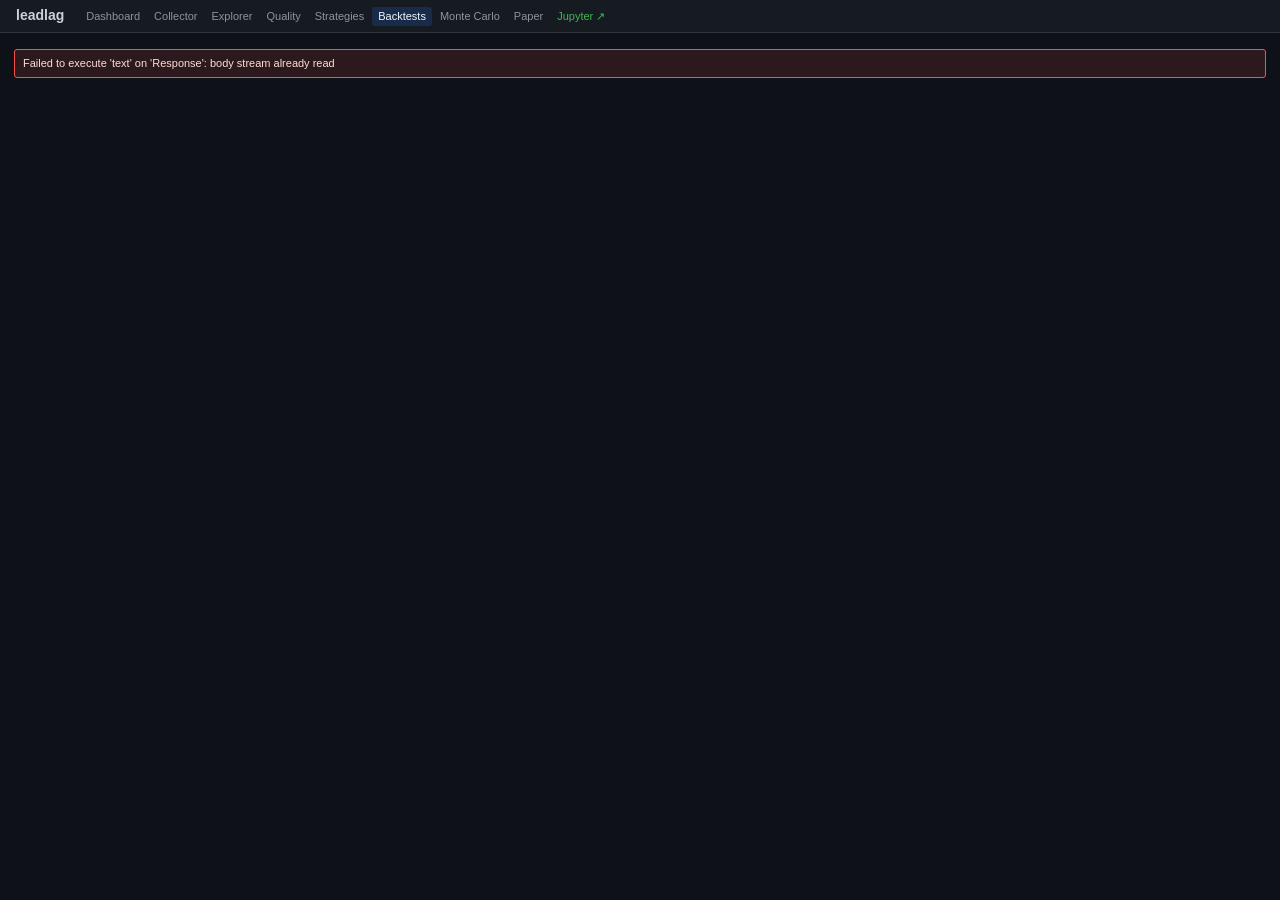
==== commit a2754567: "Add visual smoke results and manual strategy notebook for 20260418 - Created a new JSON file for vis" ====
--- a/leadlag/ui/backtest.html
+++ b/leadlag/ui/backtest.html
@@ -5,6 +5,7 @@
 <title>leadlag - backtest</title>
 <link rel="stylesheet" href="style.css">
 <script src="https://cdn.plot.ly/plotly-2.35.2.min.js"></script>
+<!-- Plotly mode bar is enabled globally in app.js: displayModeBar: true -->
 </head>
 <body>
 <header><h1>leadlag</h1>
@@ -121,7 +122,7 @@
       <th>inspect</th><th>event</th><th>id</th><th>time UTC</th><th>signal</th><th>dir</th><th>σ</th>
       <th>venue</th><th>entry VWAP</th><th>entry exec</th><th>exit VWAP</th><th>exit exec</th>
       <th>reason</th><th>gross</th><th>fee</th><th>slip</th><th>net</th>
-      <th>spread entry</th><th>spread exit</th><th>hold</th><th>MFE</th><th>MAE</th><th>hit</th>
+      <th>spread entry</th><th>spread exit</th><th>hold</th><th>MFE</th><th>MAE</th><th>entry→MFE</th><th>hit</th>
     </tr></thead><tbody></tbody></table>
   </div>
 </section>
@@ -242,7 +243,7 @@
   if (on("post_fee")) traces.push({ x: xs, y: equity.map(r => r.post_fee_equity_bps), name: "Gross - Fees", mode: "lines", yaxis: "y" });
   if (on("slippage")) {
     traces.push({ x: xs, y: equity.map(r => r.post_fee_equity_bps), name: "Slippage upper", mode: "none", yaxis: "y", showlegend: false, hoverinfo: "skip" });
-    traces.push({ x: xs, y: equity.map(r => r.net_equity_bps), name: "Slippage impact", mode: "lines", fill: "tonexty", fillcolor: "rgba(248,81,73,0.15)", line: { color: "rgba(248,81,73,0.4)", width: 1 }, yaxis: "y", showlegend: true });
+    traces.push({ x: xs, y: equity.map(r => r.post_slippage_equity_bps ?? r.net_equity_bps), name: "Gross - Fees - Slippage", mode: "lines", fill: "tonexty", fillcolor: "rgba(248,81,73,0.15)", line: { color: "rgba(248,81,73,0.4)", width: 1 }, yaxis: "y", showlegend: true });
   }
   if (on("net")) traces.push({ x: xs, y: equity.map(r => r.net_equity_bps), name: "Net", mode: "lines+markers", yaxis: "y",
     customdata: equity.map(r => r.trade_id),
@@ -387,7 +388,8 @@
       fmt(t.hold_ms, 0),
       fmt(t.mfe_bps),
       fmt(t.mae_bps),
-      Number(t.net_pnl_bps) > 0 ? "yes" : "no",
+      fmt(t.entry_to_mfe_time_ms ?? t.mfe_time_ms, 0),
+      Number(t.net_pnl_bps) > 0 ? checkMark(true) : checkMark(false),
     ];
   });
   document.querySelectorAll("#trades tbody tr").forEach((tr, i) => {
--- a/leadlag/ui/style.css
+++ b/leadlag/ui/style.css
@@ -123,6 +123,14 @@
 
 /* ── Table Scroll ── */
 .table-scroll { max-height: 480px; overflow: auto; border: 1px solid #21262d; }
+.table-scroll.compact-dialog { max-height: 300px; }
+dialog {
+  color: #c9d1d9; background: #0e1117; border: 1px solid #30363d; border-radius: 4px;
+  max-width: min(760px, 96vw);
+}
+dialog::backdrop { background: rgba(0,0,0,0.55); }
+.spark-cell { min-width: 72px; position: relative; display: grid; gap: 2px; }
+.spark-bar { display: block; height: 3px; background: #58a6ff; border-radius: 2px; opacity: 0.8; }
 
 /* ── Row Colors ── */
 .profit-row td { background: rgba(63,185,80,0.04); }
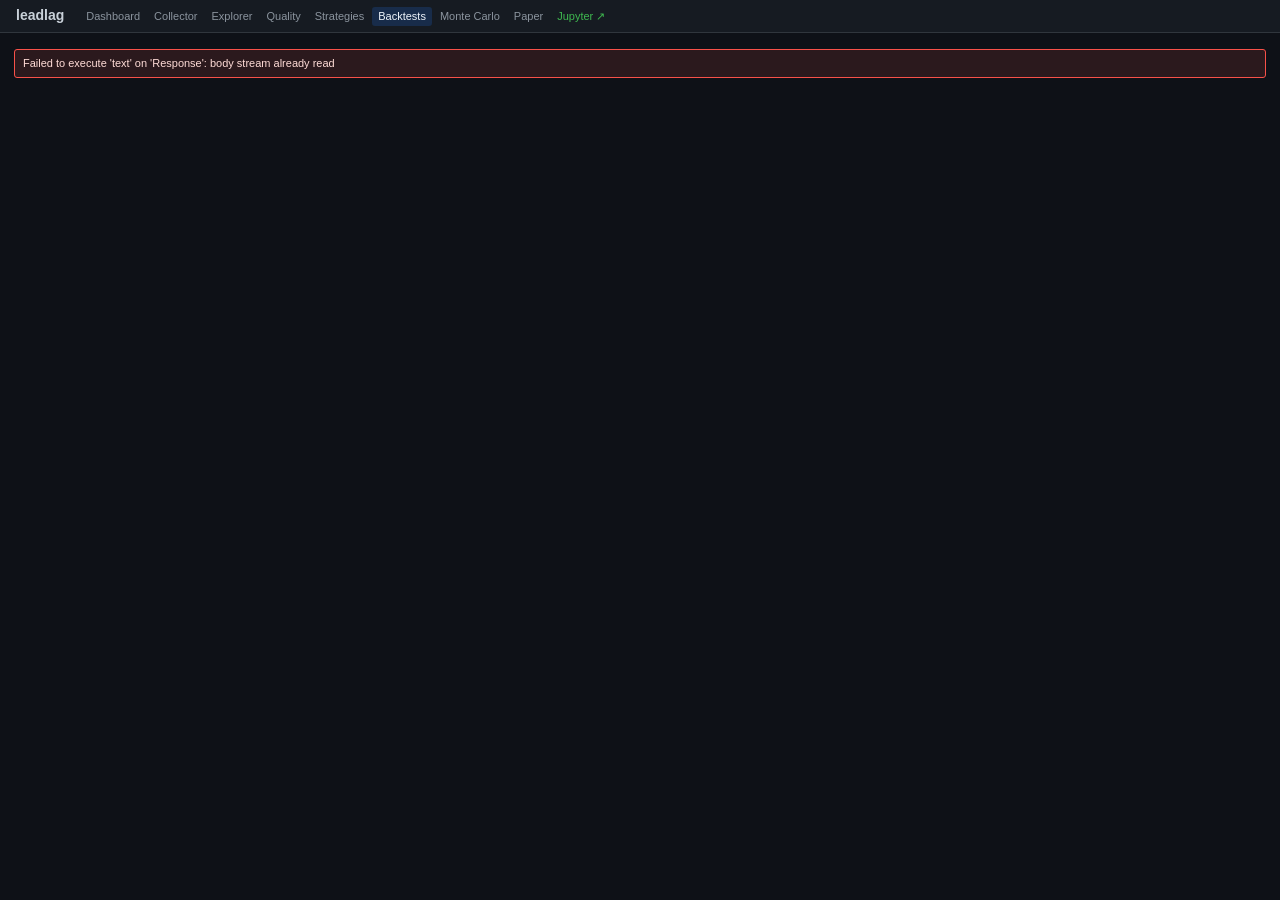
==== commit 9e42a2fd: "Apply UI fixes from 2026-04-18 manual test (Codex session) Based on findings in 09_MANUAL_TEST_REPOR" ====
--- a/leadlag/ui/backtest.html
+++ b/leadlag/ui/backtest.html
@@ -57,6 +57,11 @@
   </div>
 </section>
 
+<div id="lowSampleBanner" class="banner" hidden>
+  Low-sample backtest: fewer than 20 trades. Results are not statistically meaningful.
+  <a id="lowSampleCta" class="button-link" href="#">Go back to Notebook to expand filters/data</a>
+</div>
+
 <section id="detailCharts" hidden>
   <h2>Equity</h2>
   <div class="toolbar">
@@ -153,6 +158,7 @@
   renderBreakdowns();
   setupTradeFilters();
   applyTradeFilters();
+  renderLowSampleBanner();
   document.getElementById("status").textContent = "";
 }
 
@@ -412,6 +418,17 @@
 
 document.querySelectorAll(".layerToggle").forEach(input => input.onchange = renderEquity);
 
+function renderLowSampleBanner() {
+  const n = stats.n_trades || 0;
+  const banner = document.getElementById("lowSampleBanner");
+  if (n < 20) {
+    banner.hidden = false;
+    document.getElementById("lowSampleCta").href = `explorer.html?session=${meta.session_id || ""}`;
+  } else {
+    banner.hidden = true;
+  }
+}
+
 (async () => {
   try {
     await init();
--- a/leadlag/ui/style.css
+++ b/leadlag/ui/style.css
@@ -164,6 +164,20 @@
 .ping-warn { color: #d29922; }
 .ping-bad { color: #f85149; }
 
+/* ── Stale Table ── */
+.stale-table { opacity: 0.5; }
+.stale-table th { background: #161b22; }
+
+/* ── Decision Strip ── */
+.decision-strip {
+  display: flex; gap: 6px; flex-wrap: wrap; align-items: center;
+  padding: 6px 8px; border-radius: 3px; margin: 6px 0;
+  background: rgba(31,111,235,0.08); border: 1px solid #1f6feb33;
+  font-size: 11px;
+}
+.decision-strip .hint { color: #8b949e; }
+.decision-strip a { font-weight: 600; }
+
 /* ── Section Group ── */
 .section-group {
   border: 1px solid #21262d; border-radius: 4px; padding: 10px; margin-bottom: 14px;
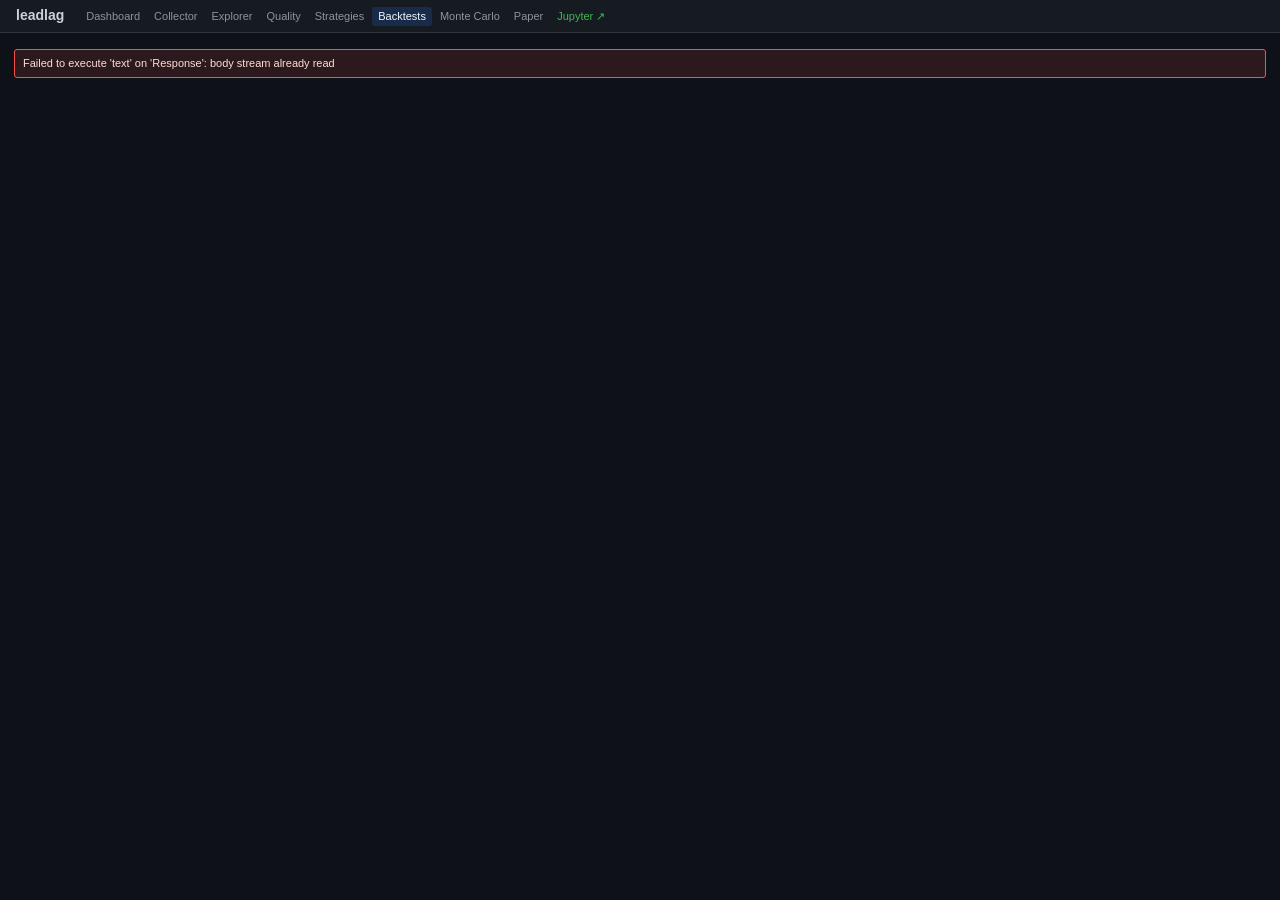
==== commit 86d2d6d2: "fix ui ux" ====
--- a/leadlag/ui/backtest.html
+++ b/leadlag/ui/backtest.html
@@ -57,9 +57,16 @@
   </div>
 </section>
 
+<div id="btDecision" class="decision-strip" hidden>
+  <span class="hint">Next step:</span>
+  <span id="btDecisionMsg">—</span>
+  <a id="btDecisionMc" class="button-link" href="#">Run Monte Carlo →</a>
+  <a href="/leadlag-lab/lab/" target="_blank" class="hint" style="margin-left:8px">← Improve in Notebook ↗</a>
+</div>
+
 <div id="lowSampleBanner" class="banner" hidden>
   Low-sample backtest: fewer than 20 trades. Results are not statistically meaningful.
-  <a id="lowSampleCta" class="button-link" href="#">Go back to Notebook to expand filters/data</a>
+  <a id="lowSampleCta" class="button-link" href="/leadlag-lab/lab/" target="_blank">Open Notebook to expand filters/data ↗</a>
 </div>
 
 <section id="detailCharts" hidden>
@@ -159,6 +166,7 @@
   setupTradeFilters();
   applyTradeFilters();
   renderLowSampleBanner();
+  renderBtDecision();
   document.getElementById("status").textContent = "";
 }
 
@@ -175,7 +183,7 @@
     fmt(r.avg_trade_bps),
     pct(r.win_rate),
     fmt(r.sharpe),
-    linkTo(`montecarlo.html?backtest=${r.id}`, "open"),
+    r.has_montecarlo ? linkTo(`montecarlo.html?backtest=${r.id}`, "open") : linkTo(`montecarlo.html?backtest=${r.id}`, "run"),
   ]);
 }
 
@@ -420,13 +428,32 @@
 
 function renderLowSampleBanner() {
   const n = stats.n_trades || 0;
-  const banner = document.getElementById("lowSampleBanner");
+  document.getElementById("lowSampleBanner").hidden = n >= 20;
+}
+
+function renderBtDecision() {
+  const strip = document.getElementById("btDecision");
+  strip.hidden = false;
+  const net = Number(stats.total_net_pnl_bps || 0);
+  const sharpe = Number(stats.sharpe || 0);
+  const n = stats.n_trades || 0;
+  let msg, cls;
   if (n < 20) {
-    banner.hidden = false;
-    document.getElementById("lowSampleCta").href = `explorer.html?session=${meta.session_id || ""}`;
+    msg = "Too few trades — expand filters or collect more data in Notebook";
+    cls = "ping-warn";
+  } else if (net <= 0) {
+    msg = "Net negative — fees exceed edge. Refine entry logic in Notebook.";
+    cls = "no";
+  } else if (sharpe < 0.3) {
+    msg = "Edge exists but low Sharpe. Tighten filters in Notebook.";
+    cls = "ping-warn";
   } else {
-    banner.hidden = true;
+    msg = `Net +${net.toFixed(1)} bps, Sharpe ${sharpe.toFixed(2)} — results look solid, test robustness with Monte Carlo`;
+    cls = "ok";
   }
+  document.getElementById("btDecisionMsg").textContent = msg;
+  document.getElementById("btDecisionMsg").className = cls;
+  document.getElementById("btDecisionMc").href = `montecarlo.html?backtest=${btId}`;
 }
 
 (async () => {
--- a/leadlag/ui/style.css
+++ b/leadlag/ui/style.css
@@ -1,4 +1,5 @@
 * { box-sizing: border-box; }
+[hidden] { display: none !important; }
 body { font: 12px/1.35 -apple-system, BlinkMacSystemFont, "Segoe UI", Roboto, sans-serif;
        margin: 0; padding: 0; background: #0e1117; color: #c9d1d9; }
 
@@ -87,10 +88,17 @@
 
 /* ── Explorer ── */
 .explorer-grid {
-  display: grid; grid-template-columns: minmax(280px, 35%) 1fr; gap: 10px; align-items: start;
-}
-.event-panel { max-height: 580px; overflow: auto; border: 1px solid #21262d; }
-.event-panel table { table-layout: fixed; }
+  display: grid; grid-template-columns: 256px 1fr; gap: 10px; align-items: start;
+}
+.event-panel { height: calc(100vh - 160px); overflow-y: auto; border: 1px solid #21262d; }
+.event-panel table { table-layout: fixed; width: 100%; }
+.event-panel th, .event-panel td { overflow: hidden; text-overflow: ellipsis; padding: 2px 3px; }
+#events th:nth-child(1), #events td:nth-child(1) { width: 20px; text-align: right; }
+#events th:nth-child(2), #events td:nth-child(2) { width: 24px; text-align: center; }
+#events th:nth-child(3), #events td:nth-child(3) { width: 18px; text-align: center; }
+#events th:nth-child(4), #events td:nth-child(4) { width: 30px; text-align: right; }
+#events th:nth-child(5), #events td:nth-child(5) { width: 80px; }
+#events th:nth-child(6), #events td:nth-child(6) { width: 20px; text-align: right; }
 tr.selected td { background: #1f6feb33; }
 .chart-panel { min-width: 0; overflow-x: auto; }
 #followers { min-width: 980px; table-layout: auto; }
@@ -177,6 +185,7 @@
 }
 .decision-strip .hint { color: #8b949e; }
 .decision-strip a { font-weight: 600; }
+.decision-strip a.hint { font-weight: normal; cursor: pointer; }
 
 /* ── Section Group ── */
 .section-group {
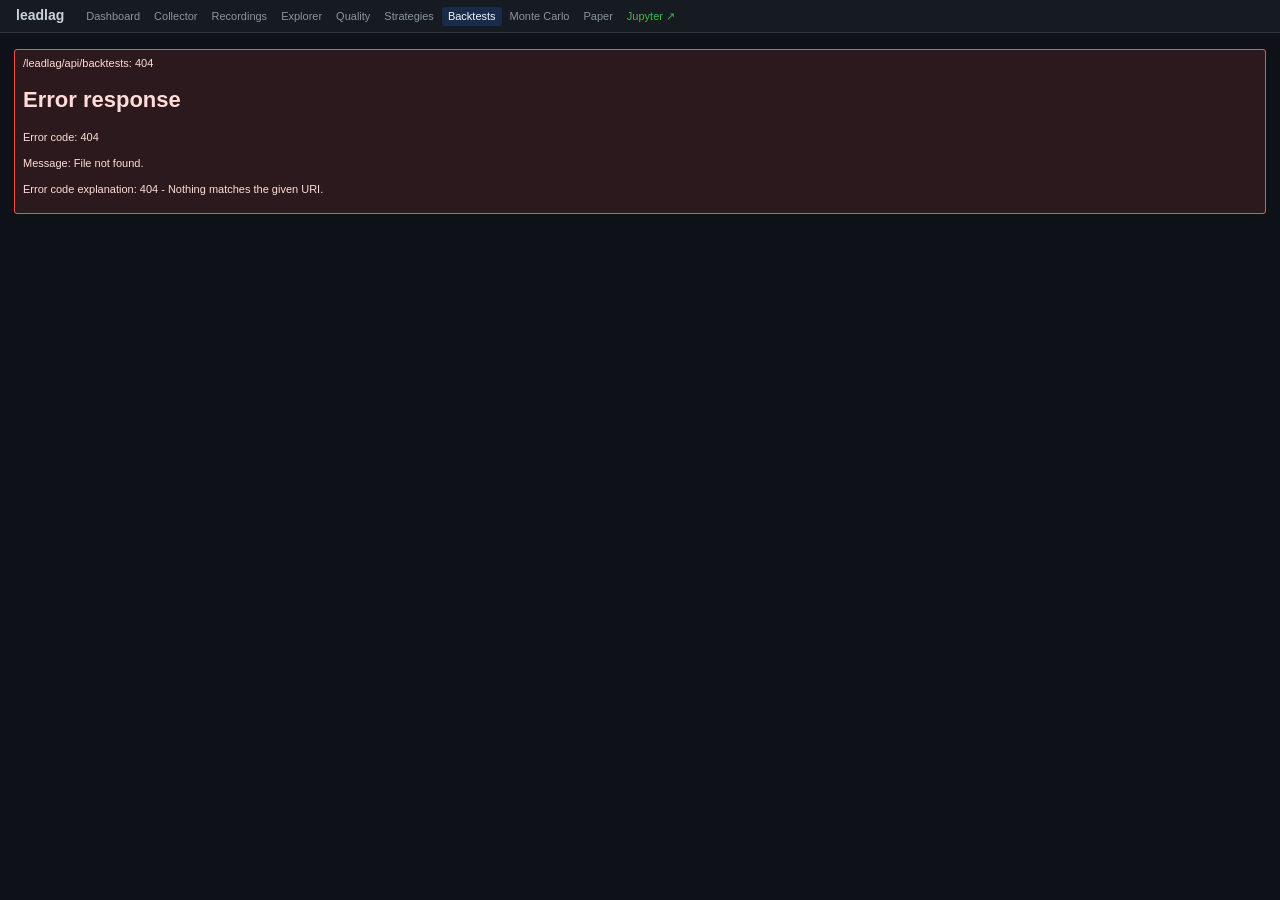
==== commit 912e4511: "Add comprehensive pipeline audit documentation and implement new recordings page - Created a detaile" ====
--- a/leadlag/ui/backtest.html
+++ b/leadlag/ui/backtest.html
@@ -12,6 +12,7 @@
 <nav>
   <a href="dashboard.html">Dashboard</a>
   <a href="collector.html">Collector</a>
+  <a href="recordings.html">Recordings</a>
   <a href="explorer.html">Explorer</a>
   <a href="quality.html">Quality</a>
   <a href="strategy.html">Strategies</a>
@@ -34,8 +35,9 @@
 <section id="detail" hidden>
   <div class="toolbar">
     <a id="mcLink" class="button-link" href="#">Run Monte Carlo</a>
-    <a id="sessionLink" class="button-link" href="#">Open Session in Explorer</a>
+    <a id="sessionLink" class="button-link" href="#">Open Analysis in Explorer</a>
     <button id="exportJson">Export JSON</button>
+    <button id="deleteBtn" style="color:#f85149" hidden>Delete</button>
     <span id="status" class="muted">Loading...</span>
   </div>
   <h2 id="title"></h2>
@@ -188,9 +190,15 @@
 }
 
 function renderHeader() {
-  document.getElementById("title").textContent = `${meta.strategy_name || btId} on ${meta.session_id || "session"}`;
+  document.getElementById("title").textContent = `${meta.strategy_name || btId} on ${meta.session_id || "analysis"}`;
   document.getElementById("mcLink").href = `montecarlo.html?backtest=${btId}`;
   document.getElementById("sessionLink").href = `explorer.html?session=${meta.session_id || ""}`;
+  document.getElementById("deleteBtn").hidden = false;
+  document.getElementById("deleteBtn").onclick = async () => {
+    if (!confirm(`Delete backtest "${btId}"? Monte Carlo results also removed.`)) return;
+    await apiFetch(`/api/backtests/${btId}`, { method: "DELETE" });
+    location.href = "backtest.html";
+  };
   document.getElementById("exportJson").onclick = () => {
     const blob = new Blob([JSON.stringify({ meta, stats, equity, trades }, null, 2)], { type: "application/json" });
     const a = document.createElement("a");
--- a/leadlag/ui/style.css
+++ b/leadlag/ui/style.css
@@ -20,8 +20,8 @@
      border-bottom: 1px solid #21262d; padding-bottom: 4px; margin: 0 0 8px; }
 
 /* ── Tables ── */
-table { border-collapse: collapse; width: 100%; font-size: 11px; }
-th, td { text-align: left; padding: 2px 5px; border-bottom: 1px solid #21262d; white-space: nowrap; }
+table { border-collapse: collapse; width: 100%; font-size: 11px; table-layout: fixed; }
+th, td { text-align: left; padding: 2px 5px; border-bottom: 1px solid #21262d; white-space: nowrap; overflow: hidden; text-overflow: ellipsis; }
 th { background: #161b22; color: #8b949e; font-weight: 500; position: sticky; top: 0; z-index: 1; }
 tr:hover td { background: #161b22; }
 a { color: #58a6ff; text-decoration: none; }
@@ -69,6 +69,7 @@
   display: grid; grid-template-columns: repeat(auto-fit, minmax(240px, 1fr));
   gap: 8px; margin-bottom: 10px;
 }
+.breakdown-grid table { table-layout: auto; }
 .breakdown-grid {
   display: grid; grid-template-columns: repeat(auto-fit, minmax(240px, 1fr));
   gap: 10px;
@@ -131,6 +132,7 @@
 
 /* ── Table Scroll ── */
 .table-scroll { max-height: 480px; overflow: auto; border: 1px solid #21262d; }
+.table-scroll table { table-layout: auto; }
 .table-scroll.compact-dialog { max-height: 300px; }
 dialog {
   color: #c9d1d9; background: #0e1117; border: 1px solid #30363d; border-radius: 4px;
@@ -193,9 +195,59 @@
   background: rgba(22,27,34,0.4);
 }
 
+/* ── Recordings / Inline Forms ── */
+.new-analysis-form {
+  display: grid;
+  grid-template-columns: minmax(300px, 420px) minmax(260px, 1fr);
+  gap: 16px;
+  align-items: start;
+}
+.na-fields {
+  display: grid;
+  grid-template-columns: repeat(auto-fit, minmax(170px, 1fr));
+  gap: 10px 12px;
+}
+.na-field {
+  display: grid;
+  gap: 4px;
+  min-width: 0;
+}
+.na-field label {
+  color: #8b949e;
+  display: block;
+}
+.na-field input {
+  width: 100%;
+  min-width: 0;
+}
+.na-actions {
+  min-width: 0;
+}
+.na-progress {
+  margin-top: 6px;
+}
+.na-progress-bar {
+  width: min(420px, 100%);
+  height: 8px;
+  border-radius: 999px;
+  overflow: hidden;
+  background: #161b22;
+  border: 1px solid #30363d;
+}
+.na-progress-fill {
+  width: 0;
+  height: 100%;
+  background: linear-gradient(90deg, #1f6feb, #3fb950);
+  transition: width 0.25s ease;
+}
+.na-progress-text {
+  margin-top: 6px;
+}
+
 /* ── Responsive ── */
 @media (max-width: 980px) {
   .kpi-groups { grid-template-columns: 1fr; }
   .explorer-grid, .trade-grid { grid-template-columns: 1fr; }
   aside { border-left: 0; padding-left: 0; }
-}
+  .new-analysis-form { grid-template-columns: 1fr; }
+}
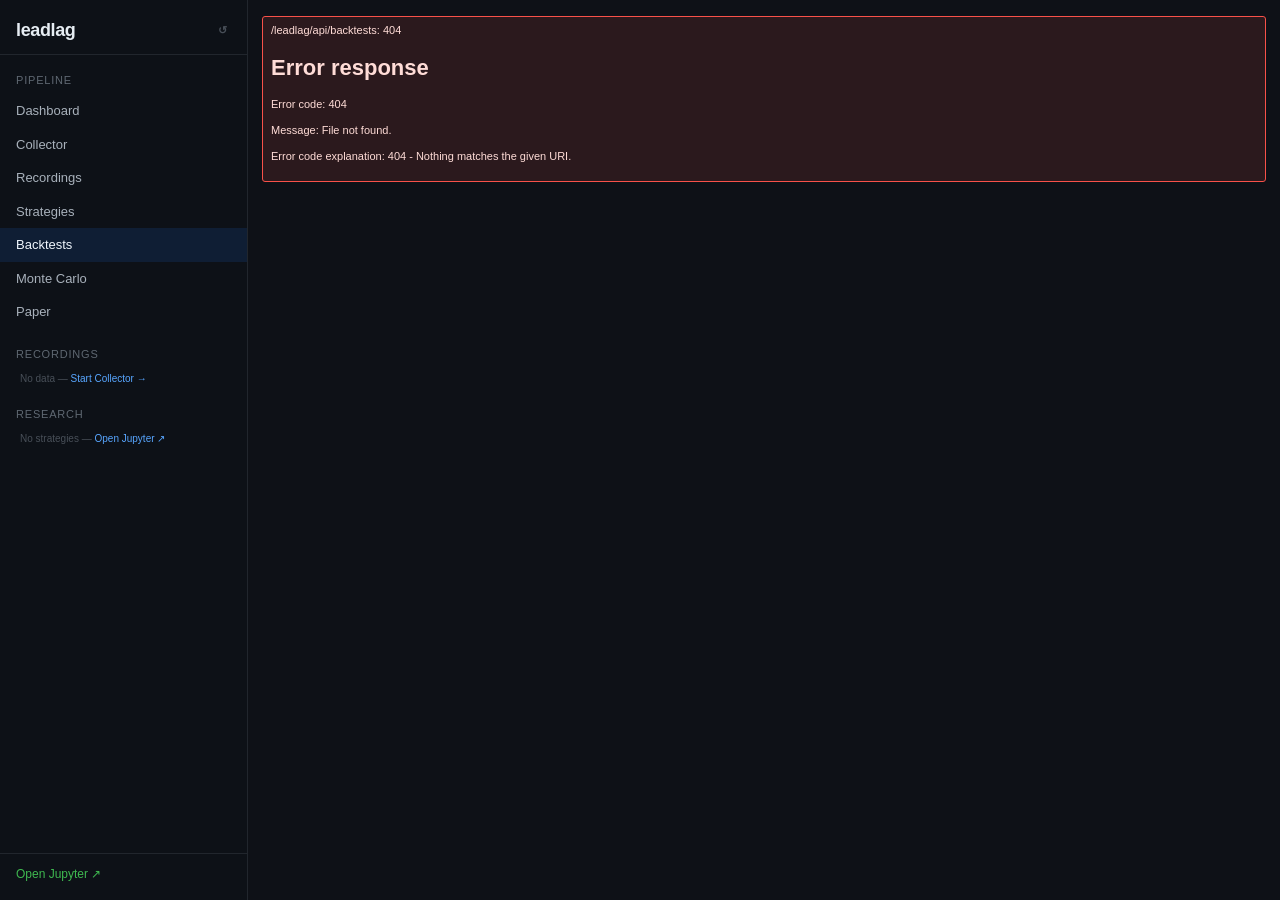
==== commit ae9e260a: "feat(sidebar): complete Phase 2 implementation with sidebar functionality, CSS updates, and backend " ====
--- a/leadlag/ui/backtest.html
+++ b/leadlag/ui/backtest.html
@@ -8,20 +8,6 @@
 <!-- Plotly mode bar is enabled globally in app.js: displayModeBar: true -->
 </head>
 <body>
-<header><h1>leadlag</h1>
-<nav>
-  <a href="dashboard.html">Dashboard</a>
-  <a href="collector.html">Collector</a>
-  <a href="recordings.html">Recordings</a>
-  <a href="explorer.html">Explorer</a>
-  <a href="quality.html">Quality</a>
-  <a href="strategy.html">Strategies</a>
-  <a href="backtest.html" class="active">Backtests</a>
-  <a href="montecarlo.html">Monte Carlo</a>
-  <a href="paper.html">Paper</a>
-  <a href="/leadlag-lab/lab/" target="_blank" class="nav-jupyter">Jupyter ↗</a>
-</nav>
-</header>
 <main>
 <section id="list" hidden>
   <h2>All backtests</h2>
@@ -36,9 +22,17 @@
   <div class="toolbar">
     <a id="mcLink" class="button-link" href="#">Run Monte Carlo</a>
     <a id="sessionLink" class="button-link" href="#">Open Analysis in Explorer</a>
-    <button id="exportJson">Export JSON</button>
-    <button id="deleteBtn" style="color:#f85149" hidden>Delete</button>
+    <a id="jupyterBtLink" class="button-link" href="/leadlag-lab/lab/" target="_blank">Open Notebook ↗</a>
+    <button id="exportJson" class="button-secondary">Export JSON</button>
+    <button id="deleteBtn" class="button-danger" hidden>Delete</button>
     <span id="status" class="muted">Loading...</span>
+  </div>
+  <div id="backtestDeleteConfirm" class="banner" hidden>
+    <div id="backtestDeleteText">Delete backtest?</div>
+    <div class="action-group" style="margin-top:8px">
+      <button id="backtestDeleteConfirmBtn" class="button-danger">Confirm Delete</button>
+      <button id="backtestDeleteCancelBtn" class="button-secondary">Cancel</button>
+    </div>
   </div>
   <h2 id="title"></h2>
   <div class="kv" id="meta"></div>
@@ -64,6 +58,11 @@
   <span id="btDecisionMsg">—</span>
   <a id="btDecisionMc" class="button-link" href="#">Run Monte Carlo →</a>
   <a href="/leadlag-lab/lab/" target="_blank" class="hint" style="margin-left:8px">← Improve in Notebook ↗</a>
+</div>
+
+<div id="zeroTradesBanner" class="banner" hidden>
+  0 trades — strategy never triggered on this data. Check signal filter or threshold.
+  <a class="button-link" href="/leadlag-lab/lab/" target="_blank" style="margin-left:6px">Open Notebook ↗</a>
 </div>
 
 <div id="lowSampleBanner" class="banner" hidden>
@@ -142,6 +141,7 @@
 </section>
 </main>
 <script src="app.js"></script>
+<script src="sidebar.js"></script>
 <script>
 let btId = qs("id");
 let meta = {};
@@ -160,6 +160,7 @@
   stats = await fetchJSON(`/api/backtests/${btId}/stats`);
   equity = await fetchJSON(`/api/backtests/${btId}/equity`);
   trades = await fetchJSON(`/api/backtests/${btId}/trades`);
+  renderPageTitle();
   renderHeader();
   renderCards();
   renderEquity();
@@ -189,14 +190,38 @@
   ]);
 }
 
+function renderPageTitle() {
+  if (!window.insertPageTitle) return;
+  const months = ["Jan","Feb","Mar","Apr","May","Jun","Jul","Aug","Sep","Oct","Nov","Dec"];
+  const d = meta.backtest_date_utc ? new Date(meta.backtest_date_utc) :
+            meta.created_at ? new Date(meta.created_at) : null;
+  const dateStr = d ? `${months[d.getUTCMonth()]} ${d.getUTCDate()}` : "?";
+  const stratName = meta.strategy_name || btId;
+  const nTrades = stats.n_trades || 0;
+  const pnl = Number(stats.total_net_pnl_bps || 0);
+  const pnlStr = (pnl >= 0 ? "+" : "") + pnl.toFixed(0) + " bps";
+  const metaStr = `${dateStr} · ${nTrades} trades · ${pnlStr}`;
+  const jupLink = meta.strategy_name ? notebookUrl(meta.strategy_name) : jupyterLabUrl();
+  const actions = `<a href="${jupLink}" target="_blank" class="button-link">Open Notebook ↗</a>`;
+  window.insertPageTitle(`${stratName} ×`, metaStr, actions);
+}
+
 function renderHeader() {
   document.getElementById("title").textContent = `${meta.strategy_name || btId} on ${meta.session_id || "analysis"}`;
   document.getElementById("mcLink").href = `montecarlo.html?backtest=${btId}`;
   document.getElementById("sessionLink").href = `explorer.html?session=${meta.session_id || ""}`;
+  document.getElementById("jupyterBtLink").href = meta.strategy_name ? notebookUrl(meta.strategy_name) : jupyterLabUrl();
   document.getElementById("deleteBtn").hidden = false;
-  document.getElementById("deleteBtn").onclick = async () => {
-    if (!confirm(`Delete backtest "${btId}"? Monte Carlo results also removed.`)) return;
+  document.getElementById("deleteBtn").onclick = () => {
+    document.getElementById("backtestDeleteText").textContent = `Delete backtest "${btId}"? Monte Carlo results also removed.`;
+    document.getElementById("backtestDeleteConfirm").hidden = false;
+  };
+  document.getElementById("backtestDeleteCancelBtn").onclick = () => {
+    document.getElementById("backtestDeleteConfirm").hidden = true;
+  };
+  document.getElementById("backtestDeleteConfirmBtn").onclick = async () => {
     await apiFetch(`/api/backtests/${btId}`, { method: "DELETE" });
+    if (typeof refreshSidebar === "function") await refreshSidebar(true);
     location.href = "backtest.html";
   };
   document.getElementById("exportJson").onclick = () => {
@@ -436,7 +461,8 @@
 
 function renderLowSampleBanner() {
   const n = stats.n_trades || 0;
-  document.getElementById("lowSampleBanner").hidden = n >= 20;
+  document.getElementById("zeroTradesBanner").hidden = n !== 0;
+  document.getElementById("lowSampleBanner").hidden = n === 0 || n >= 20;
 }
 
 function renderBtDecision() {
--- a/leadlag/ui/style.css
+++ b/leadlag/ui/style.css
@@ -1,20 +1,149 @@
 * { box-sizing: border-box; }
 [hidden] { display: none !important; }
 body { font: 12px/1.35 -apple-system, BlinkMacSystemFont, "Segoe UI", Roboto, sans-serif;
-       margin: 0; padding: 0; background: #0e1117; color: #c9d1d9; }
-
-/* ── Header & Nav ── */
-header { padding: 6px 16px; background: #161b22; border-bottom: 1px solid #30363d; display: flex; align-items: baseline; gap: 16px; flex-wrap: wrap; }
-header h1 { margin: 0; font-size: 14px; white-space: nowrap; }
-nav { display: flex; gap: 2px; flex-wrap: wrap; align-items: baseline; }
-nav a { color: #8b949e; text-decoration: none; font-size: 11px; padding: 2px 6px; border-radius: 3px; }
-nav a:hover { color: #c9d1d9; background: #21262d; text-decoration: none; }
-nav a.active { color: #f0f6fc; background: #1f6feb33; }
-.nav-jupyter { margin-left: auto; color: #3fb950 !important; font-size: 11px; }
-.nav-jupyter:hover { color: #56d364 !important; }
+       margin: 0; padding: 0; background: #0e1117; color: #c9d1d9;
+       display: flex; height: 100vh; overflow: hidden; }
+
+/* ── App Layout ── */
+aside.sidebar { width: 248px; min-width: 248px; height: 100vh; overflow-y: auto;
+  background: #0d1117; border-right: 1px solid #21262d; font-size: 11px;
+  flex-shrink: 0; display: flex; flex-direction: column; }
+.app-main { flex: 1; overflow-y: auto; height: 100vh; display: flex; flex-direction: column; }
+
+/* ── Sidebar: Header ── */
+.sb-header { padding: 18px 16px 12px; font-size: 13px; font-weight: 600; color: #e6edf3;
+  border-bottom: 1px solid #21262d; flex-shrink: 0; display: flex; align-items: center; justify-content: space-between; }
+.sb-header a { font-size: 18px; font-weight: 700; letter-spacing: -0.02em; }
+.sb-header a { color: inherit; text-decoration: none; }
+.sb-refresh { font-size: 11px; color: #484f58; cursor: pointer; padding: 2px 4px; border-radius: 2px; }
+.sb-refresh:hover { color: #c9d1d9; background: #21262d; }
+
+/* ── Sidebar: Static links ── */
+.sb-static { padding: 8px 16px; color: #a8b1bb; cursor: pointer; display: flex; align-items: center; gap: 6px; font-size: 13px; }
+.sb-static:hover { background: #161b22; color: #c9d1d9; }
+.sb-static.active { color: #f0f6fc; background: #1f6feb22; }
+.sb-static a { color: inherit; text-decoration: none; flex: 1; }
+
+/* ── Sidebar: Section labels ── */
+.sb-section { padding: 18px 16px 6px; font-size: 11px; color: #5f6872;
+  text-transform: uppercase; letter-spacing: 0.8px; cursor: pointer; }
+.sb-section:hover { color: #8b949e; }
+
+.sb-job {
+  margin: 6px 16px 10px;
+  padding: 8px 10px;
+  border: 1px solid #21262d;
+  border-radius: 8px;
+  background: #11161d;
+}
+.sb-job-title {
+  font-size: 10px;
+  text-transform: uppercase;
+  letter-spacing: 0.06em;
+  color: #8b949e;
+  margin-bottom: 4px;
+}
+.sb-job-meta {
+  font-size: 11px;
+  color: #c9d1d9;
+  margin-bottom: 6px;
+  overflow: hidden;
+  text-overflow: ellipsis;
+  white-space: nowrap;
+}
+.sb-job-bar {
+  width: 100%;
+}
+.sb-job-text {
+  font-size: 10px;
+  color: #8b949e;
+  margin-top: 5px;
+}
+.sb-job-actions {
+  margin-top: 6px;
+}
+.sb-job-link {
+  font-size: 11px;
+  color: #58a6ff;
+  text-decoration: none;
+}
+.sb-job-link:hover {
+  color: #79c0ff;
+  text-decoration: none;
+}
+
+/* ── Sidebar: Tree items ── */
+.sb-item { display: flex; align-items: center; padding: 4px 16px; gap: 5px; cursor: pointer;
+  color: #8b949e; white-space: nowrap; overflow: hidden; position: relative; }
+.sb-item:hover { background: #161b22; color: #c9d1d9; }
+.sb-item.active { color: #f0f6fc; background: #1f6feb22; border-left: 2px solid #1f6feb; margin-left: -2px; }
+.sb-item a { color: inherit; text-decoration: none; flex: 1; overflow: hidden; text-overflow: ellipsis; }
+.sb-item a:hover { text-decoration: none; }
+
+.sb-i0 { padding-left: 16px; }
+.sb-i1 { padding-left: 36px; }
+.sb-i2 { padding-left: 52px; }
+.sb-i3 { padding-left: 68px; }
+
+/* Toggle arrow */
+.sb-toggle { font-size: 8px; color: #484f58; flex-shrink: 0; width: 10px; text-align: center; }
+.sb-toggle.open { color: #8b949e; }
+
+/* Delete button — visible on hover */
+.sb-del { display: none; margin-left: auto; flex-shrink: 0; color: #6e7681; font-size: 10px;
+  padding: 0 2px; cursor: pointer; border-radius: 2px; }
+.sb-item:hover .sb-del { display: inline; }
+.sb-del:hover { color: #f85149; background: #2d1a1a; }
+
+/* Quick action links in sidebar */
+.sb-ql { font-size: 9px; padding: 1px 3px; border-radius: 2px; text-decoration: none; flex-shrink: 0; }
+.sb-ql:hover { text-decoration: none; }
+.sb-ql-q { color: #58a6ff; }
+.sb-ql-e { color: #d29922; }
+.sb-ql-q:hover { background: #1f6feb22; }
+.sb-ql-e:hover { background: #d2992233; }
+
+/* Action links (+Analyze, etc) */
+.sb-action { padding: 4px 36px; font-size: 12px; color: #3fb950; cursor: pointer; }
+.sb-action:hover { color: #56d364; }
+.sb-action.muted { color: #484f58; }
+
+/* Badges */
+.sb-badge { font-size: 10px; flex-shrink: 0; text-transform: uppercase; letter-spacing: 0.04em; }
+.sb-badge.green { color: #3fb950; }
+.sb-badge.yellow { color: #d29922; }
+.sb-badge.red { color: #f85149; }
+.sb-badge.dim { color: #484f58; }
+
+/* Live dot */
+.sb-live { width: 6px; height: 6px; border-radius: 50%; background: #3fb950;
+  flex-shrink: 0; animation: sb-pulse 2s ease-in-out infinite; }
+@keyframes sb-pulse { 0%,100% { opacity: 1; } 50% { opacity: 0.4; } }
+
+/* Backtest link rows */
+.sb-bt { font-size: 10px; color: #6e7681; text-decoration: none; }
+.sb-bt:hover { color: #c9d1d9; text-decoration: none; }
+.sb-bt.pos { color: #3fb950; }
+.sb-bt.neg { color: #f85149; }
+
+/* Empty state */
+.sb-empty { padding: 4px 20px; font-size: 10px; color: #484f58; }
+.sb-empty a { color: #58a6ff; }
+
+/* Sidebar footer */
+.sb-footer { margin-top: auto; padding: 12px 16px 18px; border-top: 1px solid #21262d; }
+.sb-footer a { color: #3fb950; text-decoration: none; font-size: 12px; }
+.sb-footer a:hover { color: #56d364; }
+
+/* ── Page Title Strip ── */
+.page-title { padding: 6px 14px; border-bottom: 1px solid #21262d;
+  display: flex; align-items: baseline; gap: 8px; font-size: 11px; flex-shrink: 0; }
+.page-title-name { color: #e6edf3; font-weight: 500; }
+.page-title-meta { color: #8b949e; }
+.page-title-actions { margin-left: auto; display: flex; gap: 5px; }
 
 /* ── Main ── */
-main { padding: 10px 14px; max-width: 1440px; margin: 0 auto; }
+main { padding: 10px 14px; width: 100%; box-sizing: border-box; }
 section { margin-bottom: 14px; }
 h2 { font-size: 12px; color: #8b949e; text-transform: uppercase; letter-spacing: 0.5px;
      border-bottom: 1px solid #21262d; padding-bottom: 4px; margin: 0 0 8px; }
@@ -32,14 +161,73 @@
 .filters input, .filters select, .filters button,
 .toolbar input, .toolbar select, .toolbar button, .button-link {
   background: #161b22; color: #c9d1d9; border: 1px solid #30363d;
-  padding: 2px 6px; font: inherit; font-size: 11px; border-radius: 3px;
+  padding: 6px 10px; font: inherit; font-size: 11px; border-radius: 6px;
+}
+.filters select, .toolbar select, .form-field select, .form-field input, .form-field textarea {
+  appearance: none;
+  -webkit-appearance: none;
 }
 .filters button, .toolbar button, .button-link { cursor: pointer; }
 .filters button:hover, .toolbar button:hover, .button-link:hover { background: #21262d; text-decoration: none; }
+.button-link,
+button.button-primary,
+button.button-secondary,
+button.button-danger {
+  display: inline-flex;
+  align-items: center;
+  justify-content: center;
+  min-height: 32px;
+}
+.button-primary {
+  background: #1f6feb !important;
+  border-color: #1f6feb !important;
+  color: #f0f6fc !important;
+}
+.button-primary:hover {
+  background: #2f81f7 !important;
+}
+.button-secondary {
+  background: #161b22 !important;
+  border-color: #30363d !important;
+  color: #c9d1d9 !important;
+}
+.button-danger {
+  background: rgba(248,81,73,0.12) !important;
+  border-color: rgba(248,81,73,0.45) !important;
+  color: #ff7b72 !important;
+}
+.button-danger:hover {
+  background: rgba(248,81,73,0.2) !important;
+}
+.button-link {
+  white-space: nowrap;
+}
+.action-group {
+  display: flex;
+  flex-wrap: wrap;
+  gap: 8px;
+  align-items: center;
+}
+.table-actions {
+  display: flex;
+  flex-wrap: wrap;
+  gap: 6px;
+  align-items: center;
+}
+.table-actions .button-link,
+.table-actions button {
+  min-height: 28px;
+  padding: 4px 8px;
+}
 .segmented button.active { border-color: #58a6ff; background: #0d419d; color: #fff; }
 .button-link.disabled { opacity: 0.45; pointer-events: none; }
 button:disabled { opacity: 0.45; cursor: not-allowed; }
 label { font-size: 11px; display: inline-flex; align-items: center; gap: 3px; }
+.compact-number {
+  width: 96px;
+  min-width: 96px;
+  text-align: right;
+}
 
 /* ── Key-Value ── */
 .kv { display: grid; grid-template-columns: 130px 1fr; row-gap: 2px; font-size: 11px; }
@@ -120,7 +308,7 @@
 .pill {
   border: 1px solid #30363d; border-radius: 3px; padding: 2px 6px; background: #161b22; font-size: 11px;
 }
-aside { border-left: 1px solid #21262d; padding-left: 10px; }
+.app-main aside { border-left: 1px solid #21262d; padding-left: 10px; }
 
 /* ── Log ── */
 .log-box {
@@ -194,6 +382,343 @@
   border: 1px solid #21262d; border-radius: 4px; padding: 10px; margin-bottom: 14px;
   background: rgba(22,27,34,0.4);
 }
+.danger-zone {
+  margin-top: 12px;
+  padding-top: 12px;
+  border-top: 1px solid #21262d;
+}
+.stack-form {
+  display: grid;
+  gap: 8px;
+}
+.action-panel {
+  display: grid;
+  gap: 8px;
+  padding: 10px 12px;
+  border: 1px solid #21262d;
+  border-radius: 8px;
+  background: rgba(22, 27, 34, 0.55);
+}
+.subtle-actions {
+  display: flex;
+  flex-wrap: wrap;
+  gap: 12px;
+  align-items: center;
+}
+.subtle-button {
+  color: #8b949e;
+  background: transparent;
+  border: 0;
+  padding: 0;
+  cursor: pointer;
+  font: inherit;
+  font-size: 11px;
+}
+.subtle-button:hover {
+  color: #c9d1d9;
+  text-decoration: underline;
+}
+.secondary-panel {
+  display: grid;
+  gap: 10px;
+  padding-top: 8px;
+  border-top: 1px solid #21262d;
+}
+.form-field {
+  display: grid;
+  gap: 4px;
+  min-width: 0;
+}
+.form-grid {
+  display: grid;
+  grid-template-columns: minmax(320px, 1fr) auto;
+  gap: 10px;
+  align-items: end;
+}
+.form-field label {
+  color: #8b949e;
+  font-size: 11px;
+  text-transform: uppercase;
+  letter-spacing: 0.04em;
+}
+.form-field select,
+.form-field input {
+  width: 100%;
+  min-width: 0;
+}
+.field-help {
+  color: #6e7681;
+  font-size: 10px;
+}
+.form-actions {
+  display: flex;
+  align-items: center;
+  gap: 8px;
+  flex-wrap: wrap;
+}
+@media (max-width: 1100px) {
+  .form-grid { grid-template-columns: 1fr; }
+}
+
+.detail-section {
+  display: grid;
+  gap: 8px;
+  margin-bottom: 10px;
+}
+.strategy-run-grid {
+  display: grid;
+  grid-template-columns: minmax(320px, 0.9fr) minmax(420px, 1.1fr);
+  gap: 12px;
+  align-items: stretch;
+}
+.strategy-card {
+  display: grid;
+  gap: 10px;
+  min-width: 0;
+  height: 100%;
+  align-content: start;
+  padding: 12px;
+  border-radius: 10px;
+  border: 1px solid #21262d;
+  background: linear-gradient(180deg, rgba(17, 22, 29, 0.96), rgba(14, 17, 23, 0.96));
+  box-shadow: inset 0 1px 0 rgba(240, 246, 252, 0.02);
+}
+.strategy-card-accent {
+  border-color: rgba(31, 111, 235, 0.35);
+  background:
+    radial-gradient(circle at top right, rgba(31, 111, 235, 0.14), transparent 42%),
+    linear-gradient(180deg, rgba(17, 22, 29, 0.98), rgba(14, 17, 23, 0.96));
+}
+.strategy-card-head {
+  display: flex;
+  justify-content: space-between;
+  gap: 8px;
+  align-items: start;
+}
+.select-shell {
+  position: relative;
+  min-width: 0;
+}
+.select-shell select,
+.param-field input,
+.form-field input,
+.form-field textarea {
+  width: 100%;
+  min-width: 0;
+  border-radius: 10px;
+  border: 1px solid #30363d;
+  background: #0f151d;
+  color: #e6edf3;
+  padding: 8px 34px 8px 10px;
+  font-size: 10px;
+  line-height: 1.25;
+  outline: none;
+  box-shadow: inset 0 1px 0 rgba(240, 246, 252, 0.02);
+}
+.form-field textarea {
+  resize: vertical;
+  min-height: 88px;
+  line-height: 1.45;
+}
+.select-shell select:focus,
+.param-field input:focus,
+.form-field input:focus,
+.form-field textarea:focus {
+  border-color: rgba(31, 111, 235, 0.7);
+  box-shadow: 0 0 0 3px rgba(31, 111, 235, 0.12);
+}
+.select-shell-caret {
+  position: absolute;
+  right: 12px;
+  top: 50%;
+  transform: translateY(-50%);
+  pointer-events: none;
+  color: #8b949e;
+  font-size: 11px;
+}
+.analysis-preview {
+  display: grid;
+  gap: 8px;
+  min-height: 0;
+  height: 100%;
+  align-content: start;
+  padding: 12px;
+  border-radius: 10px;
+  border: 1px solid rgba(88, 166, 255, 0.18);
+  background: rgba(13, 23, 33, 0.9);
+}
+.analysis-preview-title {
+  font-size: 12px;
+  font-weight: 600;
+  color: #f0f6fc;
+}
+.analysis-preview-meta {
+  font-size: 11px;
+  color: #8b949e;
+}
+.analysis-preview-actions {
+  display: flex;
+  gap: 8px;
+}
+.strategy-extra-toggle {
+  margin-top: 2px;
+}
+.extra-param-toolbar {
+  display: grid;
+  gap: 10px;
+}
+.extra-param-suggestions {
+  display: flex;
+  flex-wrap: wrap;
+  gap: 6px;
+}
+.extra-param-custom {
+  display: flex;
+  gap: 8px;
+  align-items: center;
+}
+.extra-param-custom input {
+  flex: 1;
+  min-width: 0;
+  background: #0f151d;
+  color: #e6edf3;
+  border: 1px solid #30363d;
+  border-radius: 10px;
+  padding: 8px 10px;
+  font: inherit;
+  font-size: 10px;
+}
+.extra-param-fields {
+  display: grid;
+  gap: 8px;
+}
+.extra-param-row {
+  display: grid;
+  grid-template-columns: minmax(0, 1fr) auto;
+  gap: 8px;
+  align-items: end;
+}
+.extra-param-empty {
+  color: #8b949e;
+  font-size: 11px;
+}
+.extra-param-suggestion {
+  white-space: nowrap;
+}
+.chip-row {
+  display: flex;
+  flex-wrap: wrap;
+  gap: 6px;
+  min-width: 0;
+}
+.param-chip {
+  display: inline-flex;
+  align-items: center;
+  gap: 6px;
+  min-width: 0;
+  padding: 4px 8px;
+  border-radius: 999px;
+  border: 1px solid #30363d;
+  background: rgba(22, 27, 34, 0.92);
+  color: #c9d1d9;
+  font-size: 10px;
+  line-height: 1.2;
+}
+.param-chip-label {
+  color: #8b949e;
+  text-transform: uppercase;
+  letter-spacing: 0.04em;
+  font-size: 9px;
+}
+.param-chip.tone-blue {
+  border-color: rgba(31, 111, 235, 0.3);
+  background: rgba(31, 111, 235, 0.12);
+}
+.param-chip.tone-green {
+  border-color: rgba(63, 185, 80, 0.28);
+  background: rgba(63, 185, 80, 0.1);
+}
+.param-chip.tone-red {
+  border-color: rgba(248, 81, 73, 0.28);
+  background: rgba(248, 81, 73, 0.1);
+}
+.param-grid {
+  display: grid;
+  grid-template-columns: repeat(6, minmax(0, 1fr));
+  gap: 10px 12px;
+}
+.param-field {
+  display: grid;
+  gap: 5px;
+  min-width: 0;
+}
+.param-field-wide {
+  grid-column: span 3;
+}
+.param-field label {
+  color: #8b949e;
+  font-size: 10px;
+  text-transform: uppercase;
+  letter-spacing: 0.05em;
+}
+.detail-run-actions {
+  justify-content: space-between;
+  align-items: center;
+  min-height: 42px;
+  margin-top: 2px;
+}
+.button-compact {
+  min-height: 28px;
+  padding: 4px 9px;
+  font-size: 10px;
+}
+.strategy-results-table table td {
+  vertical-align: top;
+}
+.bt-main-cell {
+  display: grid;
+  gap: 3px;
+  min-width: 0;
+}
+.bt-param-stack {
+  display: grid;
+  gap: 6px;
+  min-width: 220px;
+}
+.bt-override-row .param-chip {
+  box-shadow: inset 0 0 0 1px rgba(31, 111, 235, 0.12);
+}
+@media (max-width: 1400px) {
+  .param-grid {
+    grid-template-columns: repeat(4, minmax(0, 1fr));
+  }
+  .param-field-wide {
+    grid-column: span 2;
+  }
+}
+@media (max-width: 1180px) {
+  .strategy-run-grid { grid-template-columns: 1fr; }
+  .detail-run-actions { justify-content: flex-start; }
+  .param-grid {
+    grid-template-columns: repeat(2, minmax(0, 1fr));
+  }
+  .param-field-wide {
+    grid-column: span 1;
+  }
+}
+@media (max-width: 860px) {
+  .param-grid {
+    grid-template-columns: 1fr;
+  }
+  .param-field-wide { grid-column: span 1; }
+  .extra-param-row {
+    grid-template-columns: 1fr;
+  }
+  .extra-param-custom {
+    flex-direction: column;
+    align-items: stretch;
+  }
+}
 
 /* ── Recordings / Inline Forms ── */
 .new-analysis-form {
@@ -225,10 +750,12 @@
 }
 .na-progress {
   margin-top: 6px;
+  width: 100%;
+  min-height: 30px;
 }
 .na-progress-bar {
-  width: min(420px, 100%);
-  height: 8px;
+  width: 100%;
+  height: 10px;
   border-radius: 999px;
   overflow: hidden;
   background: #161b22;
@@ -238,7 +765,7 @@
   width: 0;
   height: 100%;
   background: linear-gradient(90deg, #1f6feb, #3fb950);
-  transition: width 0.25s ease;
+  transition: width 0.5s ease;
 }
 .na-progress-text {
   margin-top: 6px;
@@ -248,6 +775,13 @@
 @media (max-width: 980px) {
   .kpi-groups { grid-template-columns: 1fr; }
   .explorer-grid, .trade-grid { grid-template-columns: 1fr; }
-  aside { border-left: 0; padding-left: 0; }
+  .app-main aside { border-left: 0; padding-left: 0; }
   .new-analysis-form { grid-template-columns: 1fr; }
 }
+@media (max-width: 720px) {
+  aside.sidebar { width: 48px; min-width: 48px; }
+  .sb-header span, .sb-section, .sb-item a, .sb-item span, .sb-footer,
+  .sb-badge, .sb-del, .sb-toggle, .sb-ql, .sb-action, .sb-bt, .sb-empty, .sb-static span { display: none; }
+  .sb-header { justify-content: center; }
+  .sb-static { justify-content: center; }
+}
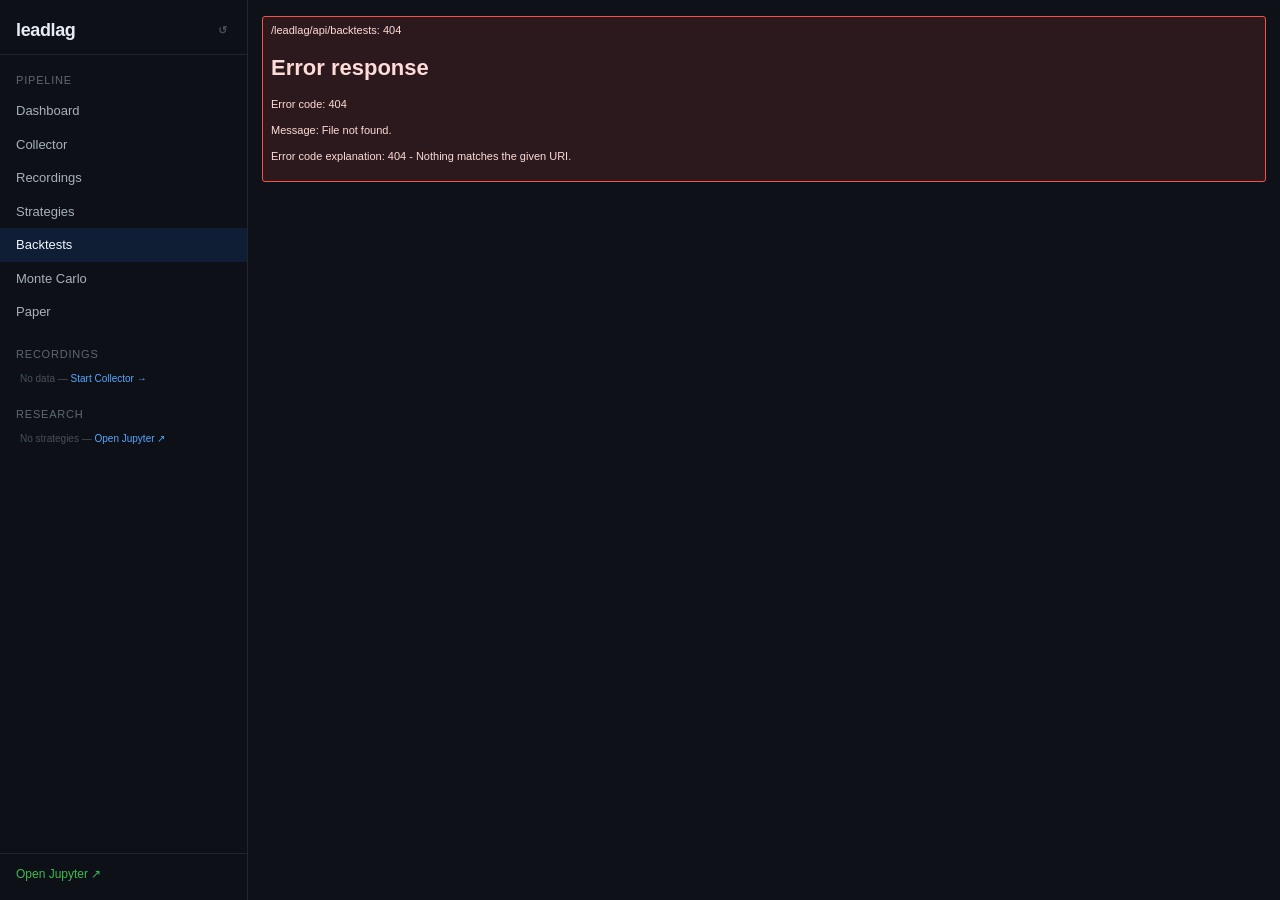
==== commit a1301166: "Add price_windows and quality analysis JSON files for 20260419 analysis" ====
--- a/leadlag/ui/backtest.html
+++ b/leadlag/ui/backtest.html
@@ -13,7 +13,7 @@
   <h2>All backtests</h2>
   <div id="listStatus" class="muted">Loading...</div>
   <table id="bts"><thead><tr>
-    <th>id</th><th>strategy</th><th>session</th><th>n trades</th><th>net bps</th>
+    <th>id</th><th>strategy</th><th>analysis</th><th>n trades</th><th>net bps</th>
     <th>avg trade</th><th>win</th><th>sharpe</th><th>Monte Carlo</th>
   </tr></thead><tbody></tbody></table>
 </section>
@@ -180,7 +180,7 @@
   fillTable("#bts", rows, r => [
     linkTo(`backtest.html?id=${r.id}`, r.id),
     r.strategy,
-    r.session_id,
+    r.analysis_id,
     r.n_trades,
     fmt(r.total_net_pnl_bps),
     fmt(r.avg_trade_bps),
@@ -207,9 +207,9 @@
 }
 
 function renderHeader() {
-  document.getElementById("title").textContent = `${meta.strategy_name || btId} on ${meta.session_id || "analysis"}`;
+  document.getElementById("title").textContent = `${meta.strategy_name || btId} on analysis ${meta.analysis_id || ""}`.trim();
   document.getElementById("mcLink").href = `montecarlo.html?backtest=${btId}`;
-  document.getElementById("sessionLink").href = `explorer.html?session=${meta.session_id || ""}`;
+  document.getElementById("sessionLink").href = `explorer.html?analysis=${meta.analysis_id || ""}`;
   document.getElementById("jupyterBtLink").href = meta.strategy_name ? notebookUrl(meta.strategy_name) : jupyterLabUrl();
   document.getElementById("deleteBtn").hidden = false;
   document.getElementById("deleteBtn").onclick = () => {
@@ -237,7 +237,7 @@
   [
     ["strategy", meta.strategy_name],
     ["version", meta.strategy_version],
-    ["session", meta.session_id],
+    ["analysis", meta.analysis_id],
     ["created", meta.backtest_date_utc || meta.created_at],
     ["computation", `${fmt(Number(meta.computation_time_s || 0), 3)}s`],
     ["slippage", meta.slippage_model],
@@ -414,7 +414,7 @@
     sigTd.innerHTML = sigBadge(t.signal_type);
     return [
       linkTo(`trade.html?backtest=${btId}&trade=${t.trade_id}`, "Inspect"),
-      linkTo(`explorer.html?session=${meta.session_id}&event=${t.signal_bin_idx}&mode=trade&backtest=${btId}&trade=${t.trade_id}`, "View Event"),
+      linkTo(`explorer.html?analysis=${meta.analysis_id}&event=${t.signal_bin_idx}&mode=trade&backtest=${btId}&trade=${t.trade_id}`, "View Event"),
       t.trade_id,
       utc(t.entry_ts_ms),
       sigTd,
